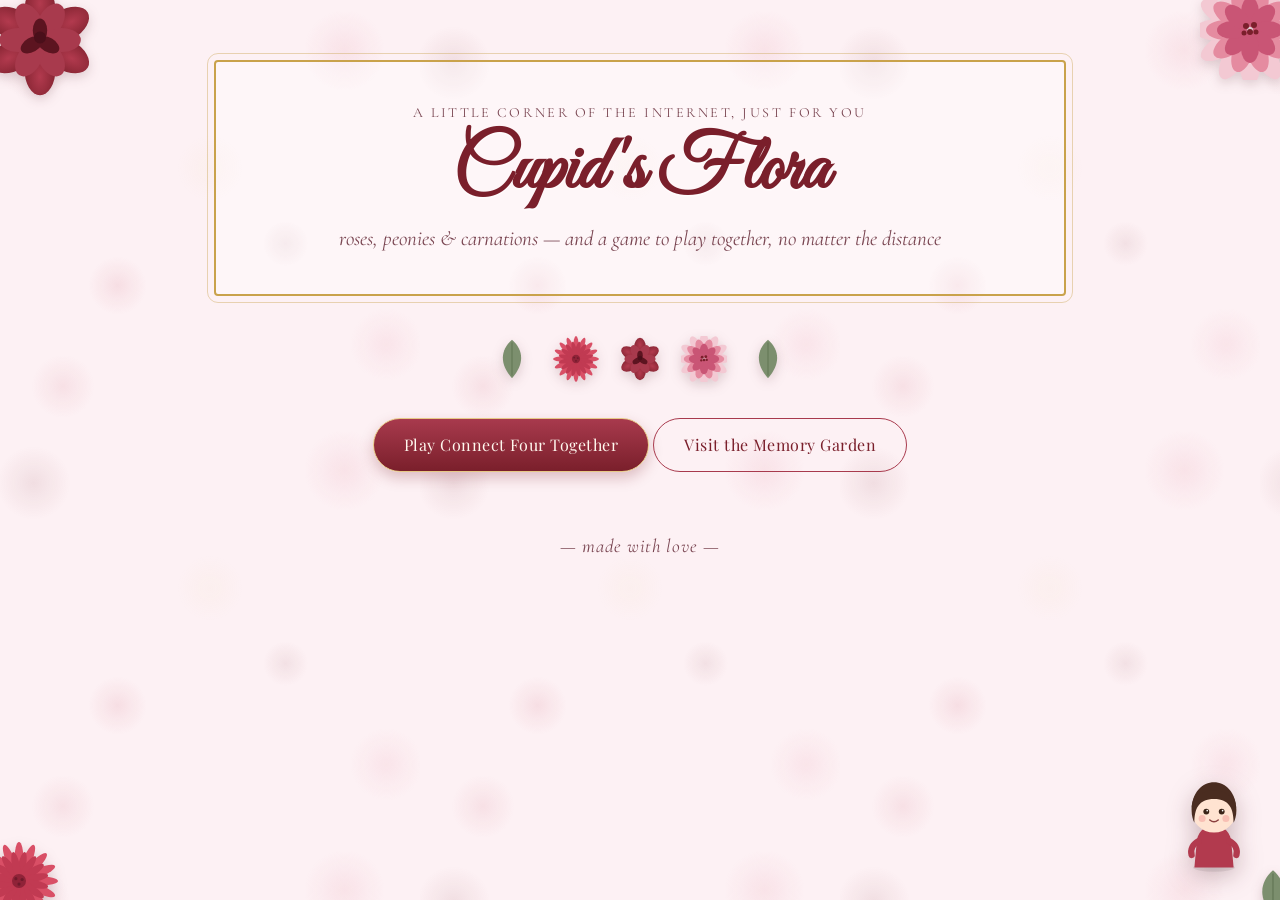
==== index.html @ b8dd3ef6 "Add files via upload" ====
<!DOCTYPE html>
<html lang="en">
<head>
<meta charset="UTF-8" />
<meta name="viewport" content="width=device-width, initial-scale=1.0" />
<title>Cupid's Flora</title>
<link rel="stylesheet" href="style.css" />
</head>
<body data-avatar-context="home">

<svg width="0" height="0" style="position:absolute" aria-hidden="true">
  <defs>
    <symbol id="flower-rose" viewBox="0 0 100 100">
      <defs>
        <radialGradient id="roseGrad" cx="50%" cy="35%" r="65%">
          <stop offset="0%" stop-color="#b23a4e"/>
          <stop offset="100%" stop-color="#7a1f2b"/>
        </radialGradient>
      </defs>
      <g fill="url(#roseGrad)">
        <ellipse cx="50" cy="26" rx="13" ry="22" transform="rotate(0 50 50)"/>
        <ellipse cx="50" cy="26" rx="13" ry="22" transform="rotate(60 50 50)"/>
        <ellipse cx="50" cy="26" rx="13" ry="22" transform="rotate(120 50 50)"/>
        <ellipse cx="50" cy="26" rx="13" ry="22" transform="rotate(180 50 50)"/>
        <ellipse cx="50" cy="26" rx="13" ry="22" transform="rotate(240 50 50)"/>
        <ellipse cx="50" cy="26" rx="13" ry="22" transform="rotate(300 50 50)"/>
      </g>
      <g fill="#a83a4d">
        <ellipse cx="50" cy="32" rx="10" ry="16" transform="rotate(30 50 50)"/>
        <ellipse cx="50" cy="32" rx="10" ry="16" transform="rotate(90 50 50)"/>
        <ellipse cx="50" cy="32" rx="10" ry="16" transform="rotate(150 50 50)"/>
        <ellipse cx="50" cy="32" rx="10" ry="16" transform="rotate(210 50 50)"/>
        <ellipse cx="50" cy="32" rx="10" ry="16" transform="rotate(270 50 50)"/>
        <ellipse cx="50" cy="32" rx="10" ry="16" transform="rotate(330 50 50)"/>
      </g>
      <g fill="#5c1420">
        <ellipse cx="50" cy="42" rx="6" ry="10" transform="rotate(0 50 50)"/>
        <ellipse cx="50" cy="42" rx="6" ry="10" transform="rotate(120 50 50)"/>
        <ellipse cx="50" cy="42" rx="6" ry="10" transform="rotate(240 50 50)"/>
      </g>
      <circle cx="50" cy="48" r="5" fill="#4a0f1a"/>
    </symbol>

    <symbol id="flower-peony" viewBox="0 0 100 100">
      <g fill="#f3c9d3">
        <ellipse cx="50" cy="20" rx="11" ry="26" transform="rotate(0 50 50)"/>
        <ellipse cx="50" cy="20" rx="11" ry="26" transform="rotate(30 50 50)"/>
        <ellipse cx="50" cy="20" rx="11" ry="26" transform="rotate(60 50 50)"/>
        <ellipse cx="50" cy="20" rx="11" ry="26" transform="rotate(90 50 50)"/>
        <ellipse cx="50" cy="20" rx="11" ry="26" transform="rotate(120 50 50)"/>
        <ellipse cx="50" cy="20" rx="11" ry="26" transform="rotate(150 50 50)"/>
        <ellipse cx="50" cy="20" rx="11" ry="26" transform="rotate(180 50 50)"/>
        <ellipse cx="50" cy="20" rx="11" ry="26" transform="rotate(210 50 50)"/>
        <ellipse cx="50" cy="20" rx="11" ry="26" transform="rotate(240 50 50)"/>
        <ellipse cx="50" cy="20" rx="11" ry="26" transform="rotate(270 50 50)"/>
        <ellipse cx="50" cy="20" rx="11" ry="26" transform="rotate(300 50 50)"/>
        <ellipse cx="50" cy="20" rx="11" ry="26" transform="rotate(330 50 50)"/>
      </g>
      <g fill="#e58ba0">
        <ellipse cx="50" cy="26" rx="10" ry="20" transform="rotate(18 50 50)"/>
        <ellipse cx="50" cy="26" rx="10" ry="20" transform="rotate(54 50 50)"/>
        <ellipse cx="50" cy="26" rx="10" ry="20" transform="rotate(90 50 50)"/>
        <ellipse cx="50" cy="26" rx="10" ry="20" transform="rotate(126 50 50)"/>
        <ellipse cx="50" cy="26" rx="10" ry="20" transform="rotate(162 50 50)"/>
        <ellipse cx="50" cy="26" rx="10" ry="20" transform="rotate(198 50 50)"/>
        <ellipse cx="50" cy="26" rx="10" ry="20" transform="rotate(234 50 50)"/>
        <ellipse cx="50" cy="26" rx="10" ry="20" transform="rotate(270 50 50)"/>
        <ellipse cx="50" cy="26" rx="10" ry="20" transform="rotate(306 50 50)"/>
        <ellipse cx="50" cy="26" rx="10" ry="20" transform="rotate(342 50 50)"/>
      </g>
      <g fill="#c95575">
        <ellipse cx="50" cy="32" rx="9" ry="15" transform="rotate(0 50 50)"/>
        <ellipse cx="50" cy="32" rx="9" ry="15" transform="rotate(45 50 50)"/>
        <ellipse cx="50" cy="32" rx="9" ry="15" transform="rotate(90 50 50)"/>
        <ellipse cx="50" cy="32" rx="9" ry="15" transform="rotate(135 50 50)"/>
        <ellipse cx="50" cy="32" rx="9" ry="15" transform="rotate(180 50 50)"/>
        <ellipse cx="50" cy="32" rx="9" ry="15" transform="rotate(225 50 50)"/>
        <ellipse cx="50" cy="32" rx="9" ry="15" transform="rotate(270 50 50)"/>
        <ellipse cx="50" cy="32" rx="9" ry="15" transform="rotate(315 50 50)"/>
      </g>
      <g fill="#7a1f2b">
        <circle cx="46" cy="46" r="3"/>
        <circle cx="54" cy="45" r="3"/>
        <circle cx="50" cy="52" r="3"/>
        <circle cx="44" cy="53" r="2.5"/>
        <circle cx="56" cy="52" r="2.5"/>
      </g>
    </symbol>

    <symbol id="flower-carnation" viewBox="0 0 100 100">
      <g fill="#d94f66">
        <ellipse cx="50" cy="24" rx="6" ry="24" transform="rotate(0 50 50)"/>
        <ellipse cx="50" cy="24" rx="6" ry="24" transform="rotate(22.5 50 50)"/>
        <ellipse cx="50" cy="24" rx="6" ry="24" transform="rotate(45 50 50)"/>
        <ellipse cx="50" cy="24" rx="6" ry="24" transform="rotate(67.5 50 50)"/>
        <ellipse cx="50" cy="24" rx="6" ry="24" transform="rotate(90 50 50)"/>
        <ellipse cx="50" cy="24" rx="6" ry="24" transform="rotate(112.5 50 50)"/>
        <ellipse cx="50" cy="24" rx="6" ry="24" transform="rotate(135 50 50)"/>
        <ellipse cx="50" cy="24" rx="6" ry="24" transform="rotate(157.5 50 50)"/>
        <ellipse cx="50" cy="24" rx="6" ry="24" transform="rotate(180 50 50)"/>
        <ellipse cx="50" cy="24" rx="6" ry="24" transform="rotate(202.5 50 50)"/>
        <ellipse cx="50" cy="24" rx="6" ry="24" transform="rotate(225 50 50)"/>
        <ellipse cx="50" cy="24" rx="6" ry="24" transform="rotate(247.5 50 50)"/>
        <ellipse cx="50" cy="24" rx="6" ry="24" transform="rotate(270 50 50)"/>
        <ellipse cx="50" cy="24" rx="6" ry="24" transform="rotate(292.5 50 50)"/>
        <ellipse cx="50" cy="24" rx="6" ry="24" transform="rotate(315 50 50)"/>
        <ellipse cx="50" cy="24" rx="6" ry="24" transform="rotate(337.5 50 50)"/>
      </g>
      <g fill="#c13a52">
        <ellipse cx="50" cy="30" rx="5" ry="18" transform="rotate(11.25 50 50)"/>
        <ellipse cx="50" cy="30" rx="5" ry="18" transform="rotate(33.75 50 50)"/>
        <ellipse cx="50" cy="30" rx="5" ry="18" transform="rotate(56.25 50 50)"/>
        <ellipse cx="50" cy="30" rx="5" ry="18" transform="rotate(78.75 50 50)"/>
        <ellipse cx="50" cy="30" rx="5" ry="18" transform="rotate(101.25 50 50)"/>
        <ellipse cx="50" cy="30" rx="5" ry="18" transform="rotate(123.75 50 50)"/>
        <ellipse cx="50" cy="30" rx="5" ry="18" transform="rotate(146.25 50 50)"/>
        <ellipse cx="50" cy="30" rx="5" ry="18" transform="rotate(168.75 50 50)"/>
        <ellipse cx="50" cy="30" rx="5" ry="18" transform="rotate(191.25 50 50)"/>
        <ellipse cx="50" cy="30" rx="5" ry="18" transform="rotate(213.75 50 50)"/>
        <ellipse cx="50" cy="30" rx="5" ry="18" transform="rotate(236.25 50 50)"/>
        <ellipse cx="50" cy="30" rx="5" ry="18" transform="rotate(258.75 50 50)"/>
        <ellipse cx="50" cy="30" rx="5" ry="18" transform="rotate(281.25 50 50)"/>
        <ellipse cx="50" cy="30" rx="5" ry="18" transform="rotate(303.75 50 50)"/>
        <ellipse cx="50" cy="30" rx="5" ry="18" transform="rotate(326.25 50 50)"/>
        <ellipse cx="50" cy="30" rx="5" ry="18" transform="rotate(348.75 50 50)"/>
      </g>
      <circle cx="50" cy="50" r="9" fill="#8f2338"/>
      <circle cx="46" cy="47" r="2" fill="#6e1a2b"/>
      <circle cx="54" cy="48" r="2" fill="#6e1a2b"/>
      <circle cx="50" cy="54" r="2" fill="#6e1a2b"/>
    </symbol>

    <symbol id="leaf-sprig" viewBox="0 0 100 100">
      <path d="M50,8 C75,30 78,60 50,92 C22,60 25,30 50,8 Z" fill="#7c8f6e"/>
      <path d="M50,14 L50,86" stroke="#5f7452" stroke-width="2" fill="none"/>
    </symbol>
  </defs>
</svg>

<div class="corner-flowers corner-flowers--tl">
  <svg class="flower f-rose-lg"><use href="#flower-rose"/></svg>
</div>
<div class="corner-flowers corner-flowers--tr">
  <svg class="flower f-peony-lg"><use href="#flower-peony"/></svg>
</div>
<div class="corner-flowers corner-flowers--bl">
  <svg class="flower f-carnation-md"><use href="#flower-carnation"/></svg>
</div>
<div class="corner-flowers corner-flowers--br">
  <svg class="flower f-leaf-sm"><use href="#leaf-sprig"/></svg>
</div>

<div class="page-wrap">
  <header class="hero">
    <div class="ornate-frame">
      <p class="eyebrow">a little corner of the internet, just for you</p>
      <h1 class="script-title">Cupid's Flora</h1>
      <p class="tagline">roses, peonies &amp; carnations — and a game to play together, no matter the distance</p>
    </div>
  </header>

  <div class="flourish-row">
    <svg class="flower"><use href="#leaf-sprig"/></svg>
    <svg class="flower"><use href="#flower-carnation"/></svg>
    <svg class="flower"><use href="#flower-rose"/></svg>
    <svg class="flower"><use href="#flower-peony"/></svg>
    <svg class="flower"><use href="#leaf-sprig"/></svg>
  </div>

  <div class="cta-row">
    <a class="ornate-button" href="connect-four.html">Play Connect Four Together</a>
    <a class="ornate-button ornate-button--ghost" href="gallery.html">Visit the Memory Garden</a>
  </div>

  <footer class="flourish-footer">
    <p>— made with love —</p>
  </footer>
</div>

<script src="petals.js"></script>
<script src="flowers.js"></script>
<script src="avatar.js"></script>
</body>
</html>
---- style.css ----
@import url('https://fonts.googleapis.com/css2?family=Great+Vibes&family=Playfair+Display:wght@500;700&family=Cormorant+Garamond:wght@400;500;600&display=swap');

:root {
  --color-bg: #fdf1f4;
  --color-rose-dark: #7a1f2b;
  --color-rose-mid: #a83a4d;
  --color-pink-soft: #f3c9d3;
  --color-pink-mid: #e58ba0;
  --color-carnation: #c13a52;
  --color-gold: #c9a24b;
  --color-gold-light: #e6c987;
  --color-leaf: #7c8f6e;
  --color-text: #4a1620;
  --color-text-soft: #7a4652;
  --font-display: 'Playfair Display', serif;
  --font-script: 'Great Vibes', cursive;
  --font-body: 'Cormorant Garamond', serif;
}

* { box-sizing: border-box; }

html, body {
  margin: 0;
  min-height: 100%;
}

body {
  font-family: var(--font-body);
  color: var(--color-text);
  background-color: var(--color-bg);
  background-image:
    radial-gradient(circle at 8% 15%, rgba(122,31,43,0.09) 0, transparent 7%),
    radial-gradient(circle at 82% 12%, rgba(229,139,160,0.14) 0, transparent 8%),
    radial-gradient(circle at 28% 68%, rgba(193,58,82,0.10) 0, transparent 7%),
    radial-gradient(circle at 68% 58%, rgba(122,31,43,0.08) 0, transparent 6%),
    radial-gradient(circle at 92% 82%, rgba(229,139,160,0.12) 0, transparent 7%),
    radial-gradient(circle at 15% 92%, rgba(193,58,82,0.09) 0, transparent 6%),
    radial-gradient(circle at 50% 40%, rgba(230,201,135,0.06) 0, transparent 10%);
  background-repeat: repeat;
  background-size: 420px 420px;
  font-size: 19px;
  line-height: 1.5;
  overflow-x: hidden;
}

a { color: var(--color-rose-dark); }

.corner-flowers {
  position: fixed;
  z-index: 3;
  pointer-events: none;
}
.corner-flowers .flower { pointer-events: auto; }

.corner-flowers--tl { top: -20px; left: -20px; }
.corner-flowers--tr { top: -20px; right: -20px; }
.corner-flowers--bl { bottom: -20px; left: -20px; }
.corner-flowers--br { bottom: -20px; right: -20px; }

.flower {
  display: block;
  cursor: pointer;
  transition: transform .35s ease;
  filter: drop-shadow(0 4px 6px rgba(74,22,32,.18));
  animation: sway 6s ease-in-out infinite;
}
.flower:hover { transform: scale(1.14) rotate(-6deg); }

.f-rose-lg { width: 120px; height: 120px; }
.f-peony-lg { width: 100px; height: 100px; animation-delay: -1.5s; }
.f-carnation-md { width: 78px; height: 78px; animation-delay: -3s; }
.f-leaf-sm { width: 54px; height: 54px; animation-delay: -4.5s; }

@keyframes sway {
  0%, 100% { transform: rotate(-3deg); }
  50% { transform: rotate(3deg); }
}

.heart-pop {
  position: fixed;
  pointer-events: none;
  color: var(--color-rose-dark);
  font-size: 22px;
  z-index: 50;
  animation: floatUp 1.1s ease-out forwards;
}
@keyframes floatUp {
  0% { opacity: 1; transform: translateY(0) scale(1); }
  100% { opacity: 0; transform: translateY(-70px) scale(1.4); }
}

.page-wrap {
  position: relative;
  z-index: 2;
  max-width: 900px;
  margin: 0 auto;
  padding: 60px 24px 100px;
}

.hero { text-align: center; margin-bottom: 40px; }
.hero--small { margin-bottom: 24px; }

.eyebrow {
  text-transform: uppercase;
  letter-spacing: .18em;
  font-size: 14px;
  color: var(--color-text-soft);
  margin: 0 0 6px;
}

.script-title {
  font-family: var(--font-script);
  font-size: 76px;
  color: var(--color-rose-dark);
  margin: 0;
  line-height: 1.1;
  text-shadow: 0 2px 0 rgba(255,255,255,.5);
}
.hero--small .script-title { font-size: 54px; }

.tagline {
  font-size: 21px;
  color: var(--color-text-soft);
  font-style: italic;
  margin: 10px 0 0;
}

.back-link {
  display: inline-block;
  margin-bottom: 14px;
  font-family: var(--font-display);
  font-size: 15px;
  text-decoration: none;
  color: var(--color-text-soft);
  letter-spacing: .04em;
}
.back-link:hover { color: var(--color-rose-dark); }

.ornate-frame {
  position: relative;
  padding: 40px 30px;
  border: 2px solid var(--color-gold);
  border-radius: 4px;
  outline: 1px solid rgba(201,162,75,.4);
  outline-offset: 6px;
  background: rgba(255,255,255,.35);
}

.flourish-row {
  display: flex;
  justify-content: center;
  gap: 18px;
  margin: 34px 0;
}
.flourish-row .flower { width: 46px; height: 46px; animation: none; }

.ornate-panel {
  background: rgba(255,255,255,.55);
  border: 2px solid var(--color-gold);
  outline: 1px solid rgba(201,162,75,.35);
  outline-offset: 6px;
  border-radius: 6px;
  padding: 36px 28px;
  text-align: center;
}

.ornate-button {
  font-family: var(--font-display);
  font-size: 16px;
  letter-spacing: .03em;
  color: #fff8ef;
  background: linear-gradient(180deg, var(--color-rose-mid), var(--color-rose-dark));
  border: 1px solid var(--color-gold-light);
  padding: 14px 30px;
  border-radius: 999px;
  text-decoration: none;
  display: inline-block;
  cursor: pointer;
  box-shadow: 0 6px 14px rgba(122,31,43,.25);
  transition: transform .2s ease, box-shadow .2s ease;
}
.ornate-button:hover {
  transform: translateY(-2px);
  box-shadow: 0 10px 18px rgba(122,31,43,.32);
}
.ornate-button--ghost {
  background: transparent;
  color: var(--color-rose-dark);
  border: 1px solid var(--color-rose-mid);
  box-shadow: none;
}
.ornate-button:disabled {
  opacity: .5;
  cursor: not-allowed;
  transform: none;
  box-shadow: none;
}

.cta-row { margin-top: 36px; text-align: center; }

footer.flourish-footer {
  text-align: center;
  margin-top: 60px;
  color: var(--color-text-soft);
  font-style: italic;
  letter-spacing: .05em;
}

.hidden { display: none !important; }

.lobby-choice { display: flex; flex-direction: column; align-items: center; gap: 16px; }
.divider-word {
  font-family: var(--font-display);
  font-style: italic;
  color: var(--color-text-soft);
}
.join-row { display: flex; gap: 10px; flex-wrap: wrap; justify-content: center; }
.join-row input {
  font-family: var(--font-body);
  font-size: 16px;
  padding: 12px 16px;
  border: 1px solid var(--color-pink-mid);
  border-radius: 999px;
  background: #fffaf9;
  min-width: 240px;
}

.share-box { margin-top: 28px; }
.share-link-row {
  display: flex;
  gap: 10px;
  justify-content: center;
  flex-wrap: wrap;
  margin: 10px 0;
}
.share-link-row input {
  font-family: monospace;
  font-size: 14px;
  padding: 10px 14px;
  border: 1px solid var(--color-pink-mid);
  border-radius: 8px;
  min-width: 260px;
  background: #fffaf9;
}

.status-text {
  color: var(--color-text-soft);
  font-style: italic;
  font-size: 18px;
  margin: 18px 0 0;
}

.game-wrap { text-align: center; }

.board {
  display: inline-grid;
  grid-template-columns: repeat(7, 1fr);
  gap: 8px;
  background: linear-gradient(180deg, var(--color-rose-dark), #5c1420);
  padding: 14px;
  border-radius: 16px;
  margin-top: 20px;
  box-shadow: 0 12px 30px rgba(74,22,32,.35);
  border: 3px solid var(--color-gold);
}

.board-col {
  display: flex;
  flex-direction: column;
  gap: 8px;
  cursor: pointer;
}
.board-col.disabled { cursor: not-allowed; }

.cell {
  width: 52px;
  height: 52px;
  border-radius: 50%;
  background: #fdf1f4;
  box-shadow: inset 0 3px 6px rgba(0,0,0,.25);
}

.cell.red {
  background: radial-gradient(circle at 35% 30%, #c2495c, var(--color-rose-dark));
  animation: drop .45s cubic-bezier(.5,1.8,.6,1);
}
.cell.pink {
  background: radial-gradient(circle at 35% 30%, #ffe1ea, var(--color-pink-mid));
  animation: drop .45s cubic-bezier(.5,1.8,.6,1);
}
@keyframes drop {
  0% { transform: translateY(-260px); opacity: .4; }
  100% { transform: translateY(0); opacity: 1; }
}

.win-banner {
  margin-top: 28px;
  padding: 24px;
  border: 2px solid var(--color-gold);
  border-radius: 10px;
  background: rgba(255,255,255,.7);
}
.win-banner p {
  font-family: var(--font-display);
  font-size: 24px;
  color: var(--color-rose-dark);
  margin: 0 0 16px;
}

@media (max-width: 520px) {
  .script-title { font-size: 52px; }
  .hero--small .script-title { font-size: 40px; }
  .cell { width: 38px; height: 38px; }
  .board { gap: 5px; padding: 10px; }
  .board-col { gap: 5px; }
  .f-rose-lg { width: 80px; height: 80px; }
  .f-peony-lg { width: 66px; height: 66px; }
  .f-carnation-md { width: 54px; height: 54px; }
  .f-leaf-sm { width: 38px; height: 38px; }
}

/* Avatar companion */
.cupid-avatar {
  position: fixed;
  right: 24px;
  bottom: 24px;
  width: 84px;
  height: 98px;
  z-index: 200;
  cursor: grab;
  touch-action: none;
  animation: cupid-idle 3.4s ease-in-out infinite;
  filter: drop-shadow(0 8px 12px rgba(74,22,32,.28));
  user-select: none;
}
.cupid-avatar--dragging { cursor: grabbing; animation: none; }
.cupid-avatar--game { right: 24px; bottom: auto; top: 140px; }

.cupid-avatar-svg { width: 100%; height: 100%; display: block; }

@keyframes cupid-idle {
  0%, 100% { transform: translateY(0) rotate(-1deg); }
  50% { transform: translateY(-8px) rotate(1deg); }
}

.cupid-avatar--hop { animation: cupid-hop .5s ease; }
@keyframes cupid-hop {
  0% { transform: scale(1) translateY(0); }
  35% { transform: scale(1.08, .92) translateY(6px); }
  60% { transform: scale(.96, 1.06) translateY(-14px); }
  100% { transform: scale(1) translateY(0); }
}

.cupid-avatar--cheer .cupid-body,
.cupid-avatar--cheer .cupid-head { animation: cupid-cheer .5s ease 2; }
@keyframes cupid-cheer {
  0%, 100% { transform: translateY(0) rotate(0); }
  50% { transform: translateY(-10px) rotate(-4deg); }
}

.cupid-avatar--pout { animation: cupid-pout .4s ease 3; }
@keyframes cupid-pout {
  0%, 100% { transform: translateX(0) rotate(0); }
  25% { transform: translateX(-4px) rotate(-3deg); }
  75% { transform: translateX(4px) rotate(3deg); }
}

.cupid-speech {
  position: absolute;
  bottom: 100%;
  right: 0;
  margin-bottom: 10px;
  max-width: 190px;
  background: #fffaf9;
  border: 1px solid var(--color-gold);
  border-radius: 14px;
  padding: 10px 14px;
  font-family: var(--font-body);
  font-size: 15px;
  color: var(--color-text);
  box-shadow: 0 6px 16px rgba(74,22,32,.2);
  opacity: 0;
  transform: translateY(6px) scale(.95);
  transition: opacity .2s ease, transform .2s ease;
  pointer-events: none;
}
.cupid-speech--visible { opacity: 1; transform: translateY(0) scale(1); }
.cupid-speech::after {
  content: '';
  position: absolute;
  top: 100%;
  right: 22px;
  border: 7px solid transparent;
  border-top-color: var(--color-gold);
}

@media (max-width: 520px) {
  .cupid-avatar { width: 68px; height: 80px; right: 14px; bottom: 14px; }
  .cupid-avatar--game { top: auto; bottom: 14px; }
  .cupid-speech { max-width: 150px; font-size: 13px; }
}

/* Memory gallery */
.gallery-tabs {
  display: flex;
  flex-wrap: wrap;
  gap: 10px;
  justify-content: center;
  margin: 30px 0;
}
.gallery-tab {
  font-family: var(--font-display);
  font-size: 14px;
  padding: 9px 20px;
  border-radius: 999px;
  border: 1px solid var(--color-rose-mid);
  background: transparent;
  color: var(--color-rose-dark);
  cursor: pointer;
  transition: background .2s ease, color .2s ease;
}
.gallery-tab:hover { background: rgba(178,58,77,.1); }
.gallery-tab.active {
  background: var(--color-rose-dark);
  color: #fff8ef;
  border-color: var(--color-rose-dark);
}

.gallery-grid {
  display: grid;
  grid-template-columns: repeat(auto-fill, minmax(160px, 1fr));
  gap: 14px;
  margin-top: 10px;
}
.gallery-grid img {
  width: 100%;
  aspect-ratio: 1;
  object-fit: cover;
  border-radius: 10px;
  border: 2px solid var(--color-gold);
  cursor: pointer;
  transition: transform .2s ease;
}
.gallery-grid img:hover { transform: scale(1.04); }

.gallery-empty {
  text-align: center;
  padding: 50px 20px;
  color: var(--color-text-soft);
  font-style: italic;
}

.lightbox {
  position: fixed;
  inset: 0;
  background: rgba(74,22,32,.85);
  display: flex;
  align-items: center;
  justify-content: center;
  z-index: 300;
  padding: 30px;
}
.lightbox img {
  max-width: 100%;
  max-height: 85vh;
  border-radius: 10px;
  border: 3px solid var(--color-gold);
}
.lightbox-close {
  position: absolute;
  top: 20px;
  right: 30px;
  font-size: 32px;
  color: #fff8ef;
  cursor: pointer;
  background: none;
  border: none;
}
.lightbox-nav {
  position: absolute;
  top: 50%;
  transform: translateY(-50%);
  font-size: 36px;
  color: #fff8ef;
  background: none;
  border: none;
  cursor: pointer;
  padding: 10px 16px;
}
.lightbox-nav--prev { left: 10px; }
.lightbox-nav--next { right: 10px; }

/* Falling petals */
#petal-field {
  position: fixed;
  inset: 0;
  pointer-events: none;
  overflow: hidden;
  z-index: 1;
}

.petal {
  position: absolute;
  top: -20px;
  left: var(--start-x);
  animation: petal-fall var(--duration) linear forwards;
  will-change: transform, opacity;
}

@keyframes petal-fall {
  0% { transform: translate(0, 0) rotate(var(--rotate-start)); opacity: 0; }
  10% { opacity: .85; }
  90% { opacity: .85; }
  100% { transform: translate(var(--drift), 112vh) rotate(var(--rotate-end)); opacity: 0; }
}
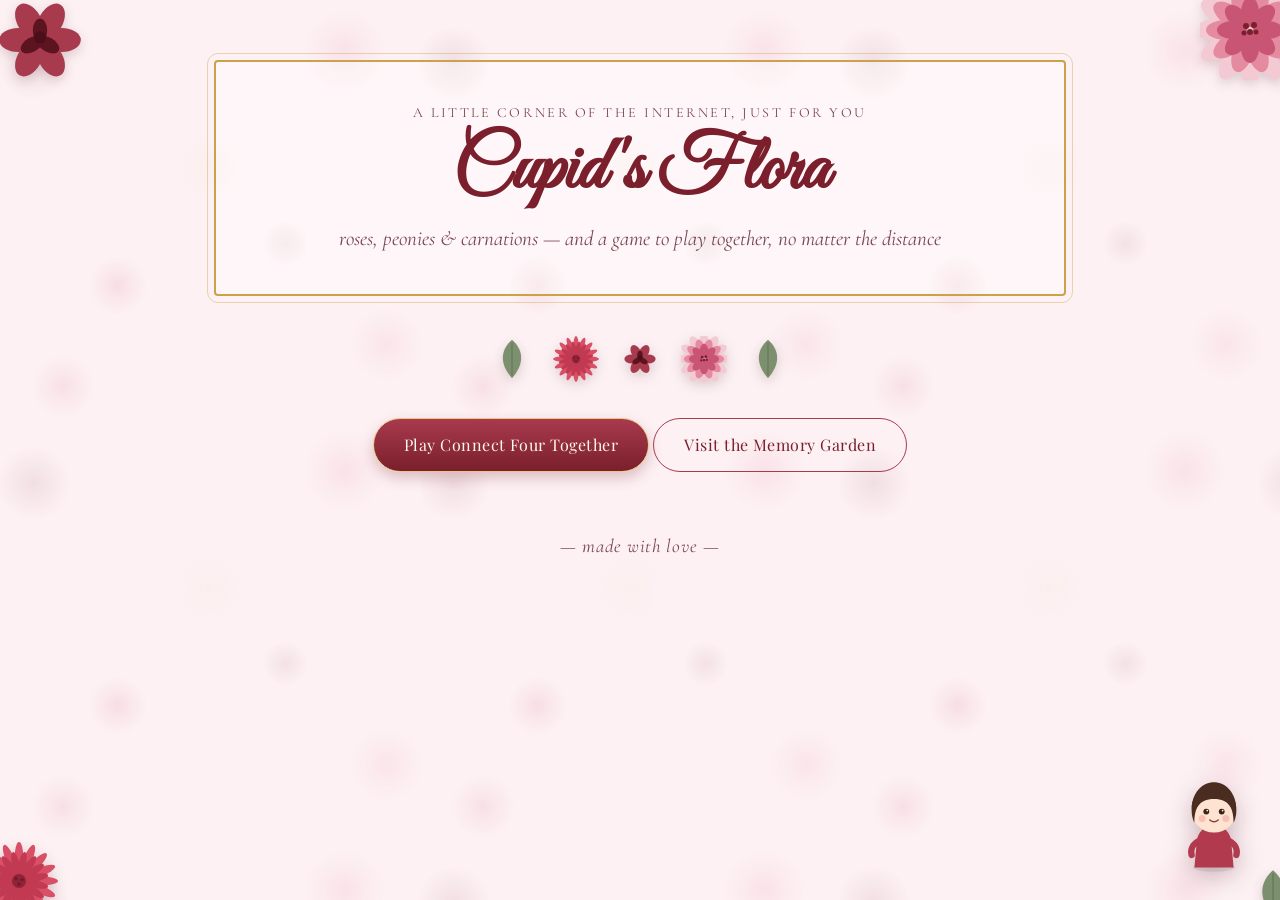
==== commit 92c9d33b: "Add files via upload" ====
--- a/index.html
+++ b/index.html
@@ -8,134 +8,7 @@
 </head>
 <body data-avatar-context="home">
 
-<svg width="0" height="0" style="position:absolute" aria-hidden="true">
-  <defs>
-    <symbol id="flower-rose" viewBox="0 0 100 100">
-      <defs>
-        <radialGradient id="roseGrad" cx="50%" cy="35%" r="65%">
-          <stop offset="0%" stop-color="#b23a4e"/>
-          <stop offset="100%" stop-color="#7a1f2b"/>
-        </radialGradient>
-      </defs>
-      <g fill="url(#roseGrad)">
-        <ellipse cx="50" cy="26" rx="13" ry="22" transform="rotate(0 50 50)"/>
-        <ellipse cx="50" cy="26" rx="13" ry="22" transform="rotate(60 50 50)"/>
-        <ellipse cx="50" cy="26" rx="13" ry="22" transform="rotate(120 50 50)"/>
-        <ellipse cx="50" cy="26" rx="13" ry="22" transform="rotate(180 50 50)"/>
-        <ellipse cx="50" cy="26" rx="13" ry="22" transform="rotate(240 50 50)"/>
-        <ellipse cx="50" cy="26" rx="13" ry="22" transform="rotate(300 50 50)"/>
-      </g>
-      <g fill="#a83a4d">
-        <ellipse cx="50" cy="32" rx="10" ry="16" transform="rotate(30 50 50)"/>
-        <ellipse cx="50" cy="32" rx="10" ry="16" transform="rotate(90 50 50)"/>
-        <ellipse cx="50" cy="32" rx="10" ry="16" transform="rotate(150 50 50)"/>
-        <ellipse cx="50" cy="32" rx="10" ry="16" transform="rotate(210 50 50)"/>
-        <ellipse cx="50" cy="32" rx="10" ry="16" transform="rotate(270 50 50)"/>
-        <ellipse cx="50" cy="32" rx="10" ry="16" transform="rotate(330 50 50)"/>
-      </g>
-      <g fill="#5c1420">
-        <ellipse cx="50" cy="42" rx="6" ry="10" transform="rotate(0 50 50)"/>
-        <ellipse cx="50" cy="42" rx="6" ry="10" transform="rotate(120 50 50)"/>
-        <ellipse cx="50" cy="42" rx="6" ry="10" transform="rotate(240 50 50)"/>
-      </g>
-      <circle cx="50" cy="48" r="5" fill="#4a0f1a"/>
-    </symbol>
-
-    <symbol id="flower-peony" viewBox="0 0 100 100">
-      <g fill="#f3c9d3">
-        <ellipse cx="50" cy="20" rx="11" ry="26" transform="rotate(0 50 50)"/>
-        <ellipse cx="50" cy="20" rx="11" ry="26" transform="rotate(30 50 50)"/>
-        <ellipse cx="50" cy="20" rx="11" ry="26" transform="rotate(60 50 50)"/>
-        <ellipse cx="50" cy="20" rx="11" ry="26" transform="rotate(90 50 50)"/>
-        <ellipse cx="50" cy="20" rx="11" ry="26" transform="rotate(120 50 50)"/>
-        <ellipse cx="50" cy="20" rx="11" ry="26" transform="rotate(150 50 50)"/>
-        <ellipse cx="50" cy="20" rx="11" ry="26" transform="rotate(180 50 50)"/>
-        <ellipse cx="50" cy="20" rx="11" ry="26" transform="rotate(210 50 50)"/>
-        <ellipse cx="50" cy="20" rx="11" ry="26" transform="rotate(240 50 50)"/>
-        <ellipse cx="50" cy="20" rx="11" ry="26" transform="rotate(270 50 50)"/>
-        <ellipse cx="50" cy="20" rx="11" ry="26" transform="rotate(300 50 50)"/>
-        <ellipse cx="50" cy="20" rx="11" ry="26" transform="rotate(330 50 50)"/>
-      </g>
-      <g fill="#e58ba0">
-        <ellipse cx="50" cy="26" rx="10" ry="20" transform="rotate(18 50 50)"/>
-        <ellipse cx="50" cy="26" rx="10" ry="20" transform="rotate(54 50 50)"/>
-        <ellipse cx="50" cy="26" rx="10" ry="20" transform="rotate(90 50 50)"/>
-        <ellipse cx="50" cy="26" rx="10" ry="20" transform="rotate(126 50 50)"/>
-        <ellipse cx="50" cy="26" rx="10" ry="20" transform="rotate(162 50 50)"/>
-        <ellipse cx="50" cy="26" rx="10" ry="20" transform="rotate(198 50 50)"/>
-        <ellipse cx="50" cy="26" rx="10" ry="20" transform="rotate(234 50 50)"/>
-        <ellipse cx="50" cy="26" rx="10" ry="20" transform="rotate(270 50 50)"/>
-        <ellipse cx="50" cy="26" rx="10" ry="20" transform="rotate(306 50 50)"/>
-        <ellipse cx="50" cy="26" rx="10" ry="20" transform="rotate(342 50 50)"/>
-      </g>
-      <g fill="#c95575">
-        <ellipse cx="50" cy="32" rx="9" ry="15" transform="rotate(0 50 50)"/>
-        <ellipse cx="50" cy="32" rx="9" ry="15" transform="rotate(45 50 50)"/>
-        <ellipse cx="50" cy="32" rx="9" ry="15" transform="rotate(90 50 50)"/>
-        <ellipse cx="50" cy="32" rx="9" ry="15" transform="rotate(135 50 50)"/>
-        <ellipse cx="50" cy="32" rx="9" ry="15" transform="rotate(180 50 50)"/>
-        <ellipse cx="50" cy="32" rx="9" ry="15" transform="rotate(225 50 50)"/>
-        <ellipse cx="50" cy="32" rx="9" ry="15" transform="rotate(270 50 50)"/>
-        <ellipse cx="50" cy="32" rx="9" ry="15" transform="rotate(315 50 50)"/>
-      </g>
-      <g fill="#7a1f2b">
-        <circle cx="46" cy="46" r="3"/>
-        <circle cx="54" cy="45" r="3"/>
-        <circle cx="50" cy="52" r="3"/>
-        <circle cx="44" cy="53" r="2.5"/>
-        <circle cx="56" cy="52" r="2.5"/>
-      </g>
-    </symbol>
-
-    <symbol id="flower-carnation" viewBox="0 0 100 100">
-      <g fill="#d94f66">
-        <ellipse cx="50" cy="24" rx="6" ry="24" transform="rotate(0 50 50)"/>
-        <ellipse cx="50" cy="24" rx="6" ry="24" transform="rotate(22.5 50 50)"/>
-        <ellipse cx="50" cy="24" rx="6" ry="24" transform="rotate(45 50 50)"/>
-        <ellipse cx="50" cy="24" rx="6" ry="24" transform="rotate(67.5 50 50)"/>
-        <ellipse cx="50" cy="24" rx="6" ry="24" transform="rotate(90 50 50)"/>
-        <ellipse cx="50" cy="24" rx="6" ry="24" transform="rotate(112.5 50 50)"/>
-        <ellipse cx="50" cy="24" rx="6" ry="24" transform="rotate(135 50 50)"/>
-        <ellipse cx="50" cy="24" rx="6" ry="24" transform="rotate(157.5 50 50)"/>
-        <ellipse cx="50" cy="24" rx="6" ry="24" transform="rotate(180 50 50)"/>
-        <ellipse cx="50" cy="24" rx="6" ry="24" transform="rotate(202.5 50 50)"/>
-        <ellipse cx="50" cy="24" rx="6" ry="24" transform="rotate(225 50 50)"/>
-        <ellipse cx="50" cy="24" rx="6" ry="24" transform="rotate(247.5 50 50)"/>
-        <ellipse cx="50" cy="24" rx="6" ry="24" transform="rotate(270 50 50)"/>
-        <ellipse cx="50" cy="24" rx="6" ry="24" transform="rotate(292.5 50 50)"/>
-        <ellipse cx="50" cy="24" rx="6" ry="24" transform="rotate(315 50 50)"/>
-        <ellipse cx="50" cy="24" rx="6" ry="24" transform="rotate(337.5 50 50)"/>
-      </g>
-      <g fill="#c13a52">
-        <ellipse cx="50" cy="30" rx="5" ry="18" transform="rotate(11.25 50 50)"/>
-        <ellipse cx="50" cy="30" rx="5" ry="18" transform="rotate(33.75 50 50)"/>
-        <ellipse cx="50" cy="30" rx="5" ry="18" transform="rotate(56.25 50 50)"/>
-        <ellipse cx="50" cy="30" rx="5" ry="18" transform="rotate(78.75 50 50)"/>
-        <ellipse cx="50" cy="30" rx="5" ry="18" transform="rotate(101.25 50 50)"/>
-        <ellipse cx="50" cy="30" rx="5" ry="18" transform="rotate(123.75 50 50)"/>
-        <ellipse cx="50" cy="30" rx="5" ry="18" transform="rotate(146.25 50 50)"/>
-        <ellipse cx="50" cy="30" rx="5" ry="18" transform="rotate(168.75 50 50)"/>
-        <ellipse cx="50" cy="30" rx="5" ry="18" transform="rotate(191.25 50 50)"/>
-        <ellipse cx="50" cy="30" rx="5" ry="18" transform="rotate(213.75 50 50)"/>
-        <ellipse cx="50" cy="30" rx="5" ry="18" transform="rotate(236.25 50 50)"/>
-        <ellipse cx="50" cy="30" rx="5" ry="18" transform="rotate(258.75 50 50)"/>
-        <ellipse cx="50" cy="30" rx="5" ry="18" transform="rotate(281.25 50 50)"/>
-        <ellipse cx="50" cy="30" rx="5" ry="18" transform="rotate(303.75 50 50)"/>
-        <ellipse cx="50" cy="30" rx="5" ry="18" transform="rotate(326.25 50 50)"/>
-        <ellipse cx="50" cy="30" rx="5" ry="18" transform="rotate(348.75 50 50)"/>
-      </g>
-      <circle cx="50" cy="50" r="9" fill="#8f2338"/>
-      <circle cx="46" cy="47" r="2" fill="#6e1a2b"/>
-      <circle cx="54" cy="48" r="2" fill="#6e1a2b"/>
-      <circle cx="50" cy="54" r="2" fill="#6e1a2b"/>
-    </symbol>
-
-    <symbol id="leaf-sprig" viewBox="0 0 100 100">
-      <path d="M50,8 C75,30 78,60 50,92 C22,60 25,30 50,8 Z" fill="#7c8f6e"/>
-      <path d="M50,14 L50,86" stroke="#5f7452" stroke-width="2" fill="none"/>
-    </symbol>
-  </defs>
-</svg>
+<script src="sprite-loader.js"></script>
 
 <div class="corner-flowers corner-flowers--tl">
   <svg class="flower f-rose-lg"><use href="#flower-rose"/></svg>
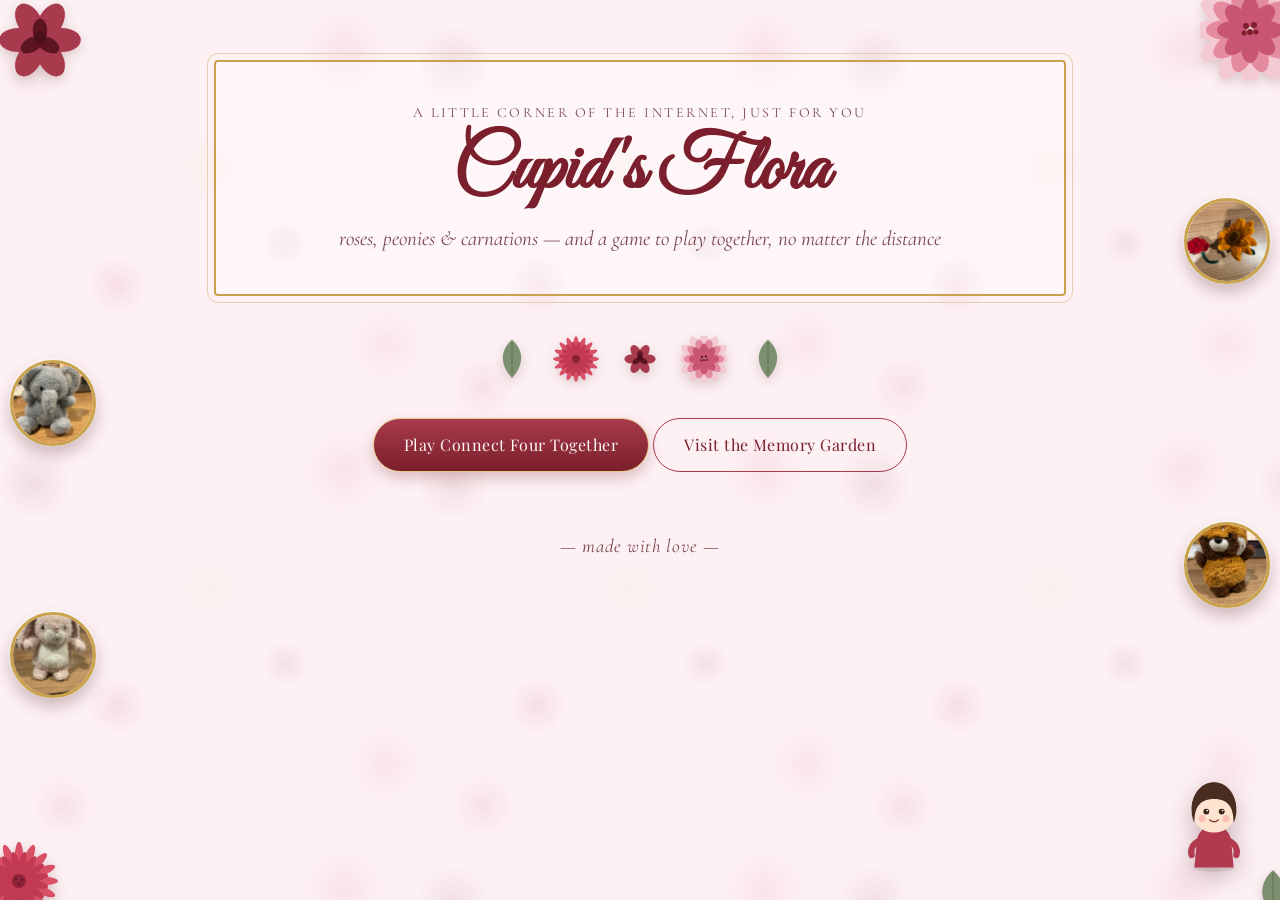
==== commit d7c55267: "Add files via upload" ====
--- a/index.html
+++ b/index.html
@@ -22,6 +22,11 @@
 <div class="corner-flowers corner-flowers--br">
   <svg class="flower f-leaf-sm"><use href="#leaf-sprig"/></svg>
 </div>
+
+<img class="toy-charm toy-elephant" src="elephant.jpg" alt="A little plush elephant" />
+<img class="toy-charm toy-flowers" src="toy-flowers.jpg" alt="Handmade pipe-cleaner flowers" />
+<img class="toy-charm toy-bunny" src="bunny.jpg" alt="A little plush bunny" />
+<img class="toy-charm toy-panda" src="red-panda.jpg" alt="A little plush red panda" />
 
 <div class="page-wrap">
   <header class="hero">
@@ -53,5 +58,6 @@
 <script src="petals.js"></script>
 <script src="flowers.js"></script>
 <script src="avatar.js"></script>
+<script src="toy-charms.js"></script>
 </body>
 </html>
--- a/style.css
+++ b/style.css
@@ -513,3 +513,39 @@
   90% { opacity: .85; }
   100% { transform: translate(var(--drift), 112vh) rotate(var(--rotate-end)); opacity: 0; }
 }
+
+/* Toy photo charms */
+.toy-charm {
+  position: fixed;
+  width: 86px;
+  height: 86px;
+  border-radius: 50%;
+  border: 3px solid var(--color-gold);
+  box-shadow: 0 8px 16px rgba(74,22,32,.28), 0 0 0 2px #fffaf9;
+  object-fit: cover;
+  cursor: grab;
+  z-index: 150;
+  touch-action: none;
+  user-select: none;
+  -webkit-user-drag: none;
+  animation: charm-sway 5s ease-in-out infinite;
+}
+.toy-charm--dragging { cursor: grabbing; animation: none; }
+
+.toy-elephant { left: 10px; top: 40%; animation-delay: 0s; }
+.toy-flowers { right: 10px; top: 22%; animation-delay: -1.2s; }
+.toy-bunny { left: 10px; top: 68%; animation-delay: -2.4s; }
+.toy-panda { right: 10px; top: 58%; animation-delay: -3.6s; }
+
+@keyframes charm-sway {
+  0%, 100% { transform: rotate(-4deg) translateY(0); }
+  50% { transform: rotate(4deg) translateY(-6px); }
+}
+
+@media (max-width: 520px) {
+  .toy-charm { width: 46px; height: 46px; border-width: 2px; }
+  .toy-elephant { top: auto; left: 6%; bottom: 95px; }
+  .toy-flowers { top: auto; right: auto; left: 30%; bottom: 95px; }
+  .toy-bunny { top: auto; left: 54%; bottom: 95px; }
+  .toy-panda { top: auto; right: auto; left: 78%; bottom: 95px; }
+}
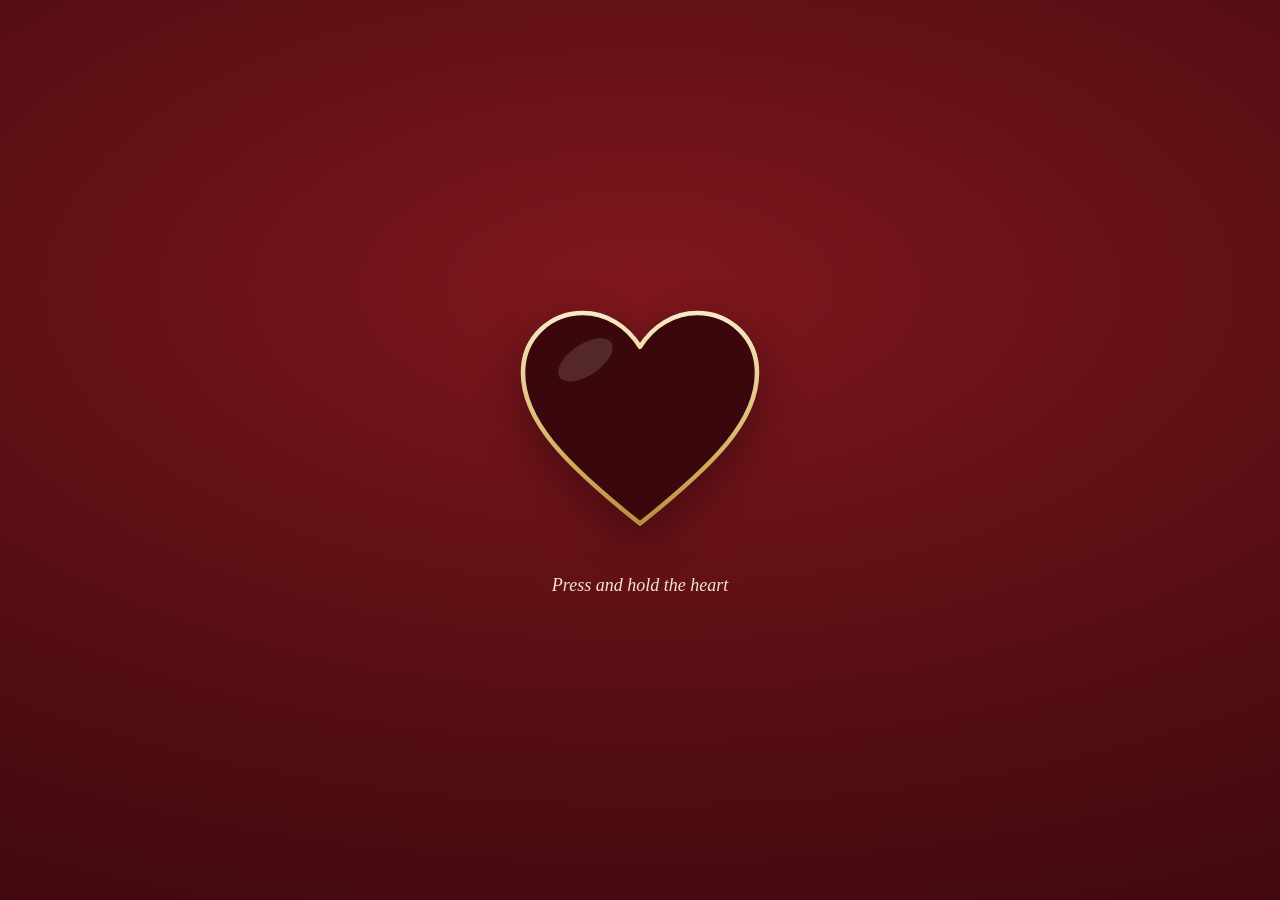
==== commit d27e2c67: "Replace Cupid's Flora with the first-anniversary site Heart, passcode, envelope, rose bloom, reveal," ====
--- a/index.html
+++ b/index.html
@@ -2,62 +2,288 @@
 <html lang="en">
 <head>
 <meta charset="UTF-8" />
-<meta name="viewport" content="width=device-width, initial-scale=1.0" />
-<title>Cupid's Flora</title>
-<link rel="stylesheet" href="style.css" />
+<meta name="viewport" content="width=device-width, initial-scale=1.0, viewport-fit=cover" />
+<meta name="robots" content="noindex, nofollow" />
+<meta name="theme-color" content="#5b0f14" />
+<title>For you</title>
+<meta name="description" content="A little something, just for you." />
+<meta property="og:title" content="For you" />
+<meta property="og:description" content="A little something, just for you." />
+<link rel="icon" href="data:image/svg+xml,%3Csvg xmlns='http://www.w3.org/2000/svg' viewBox='0 0 100 100'%3E%3Ccircle cx='50' cy='50' r='48' fill='%235b0f14'/%3E%3Cpath d='M50 77 C22 56 17 40 27 29 C36 20 47 26 50 37 C53 26 64 20 73 29 C83 40 78 56 50 77 Z' fill='%23ecd9a6'/%3E%3C/svg%3E" />
+<link rel="preconnect" href="https://fonts.googleapis.com" />
+<link rel="preconnect" href="https://fonts.gstatic.com" crossorigin />
+<link href="https://fonts.googleapis.com/css2?family=IM+Fell+English:ital@0;1&family=IM+Fell+English+SC&family=Pinyon+Script&display=swap" rel="stylesheet" />
+<link rel="stylesheet" href="styles.css?v=10" />
 </head>
-<body data-avatar-context="home">
-
-<script src="sprite-loader.js"></script>
-
-<div class="corner-flowers corner-flowers--tl">
-  <svg class="flower f-rose-lg"><use href="#flower-rose"/></svg>
+<body>
+
+<svg width="0" height="0" style="position:absolute" aria-hidden="true">
+  <defs>
+    <linearGradient id="gold-ink" x1="0" y1="0" x2="0" y2="1">
+      <stop offset="0" stop-color="#f7ebc6" />
+      <stop offset=".55" stop-color="#dcbb72" />
+      <stop offset="1" stop-color="#b98f42" />
+    </linearGradient>
+    <symbol id="wax-seal" viewBox="0 0 100 100">
+      <g fill="#7c141b">
+        <circle cx="51" cy="53" r="45" />
+        <circle cx="13" cy="42" r="9" /><circle cx="88" cy="64" r="8" />
+        <circle cx="62" cy="92" r="8" /><circle cx="30" cy="89" r="7" />
+      </g>
+      <g fill="#a51e27">
+        <circle cx="50" cy="50" r="45" />
+        <circle cx="12" cy="39" r="9" /><circle cx="87" cy="61" r="8" />
+        <circle cx="61" cy="89" r="8" /><circle cx="29" cy="86" r="7" />
+      </g>
+      <circle cx="50" cy="50" r="33" fill="#941a22" />
+      <circle cx="50" cy="50" r="33" fill="none" stroke="#7c141b" stroke-width="2" />
+      <path d="M24 38 A30 30 0 0 1 46 21" fill="none" stroke="#c9434c" stroke-width="3" stroke-linecap="round" opacity=".7" />
+      <path id="seal-heart" d="M50 67 C34 55 31 46 36 40 C41 34 48 37 50 43 C52 37 59 34 64 40 C69 46 66 55 50 67 Z" fill="#7c141b" />
+      <text id="seal-initials" x="50" y="61" text-anchor="middle" font-family="'IM Fell English SC', serif" font-size="30" fill="#7c141b"></text>
+    </symbol>
+  </defs>
+</svg>
+
+<!-- 0. Heart: press and hold to fill it -->
+<section class="scene" id="heart" hidden>
+  <div class="heart">
+    <button class="heart__button" id="heart-button" type="button" aria-describedby="heart-cue" aria-label="Heart">
+      <svg viewBox="0 0 200 184" aria-hidden="true">
+        <defs>
+          <clipPath id="heart-clip"><path d="M100 172 C40 124 10 92 10 56 C10 28 32 10 56 10 C74 10 90 20 100 36 C110 20 126 10 144 10 C168 10 190 28 190 56 C190 92 160 124 100 172 Z" /></clipPath>
+          <linearGradient id="heart-liquid" x1="0" y1="0" x2="0" y2="1">
+            <stop offset="0" stop-color="#d63548" /><stop offset=".5" stop-color="#a51e27" /><stop offset="1" stop-color="#7c141b" />
+          </linearGradient>
+        </defs>
+        <path d="M100 172 C40 124 10 92 10 56 C10 28 32 10 56 10 C74 10 90 20 100 36 C110 20 126 10 144 10 C168 10 190 28 190 56 C190 92 160 124 100 172 Z" fill="#3a080c" />
+        <g clip-path="url(#heart-clip)">
+          <g id="heart-level">
+            <path class="heart__wave heart__wave--back" d="M-200 0 Q-175 -8 -150 0 T-100 0 T-50 0 T0 0 T50 0 T100 0 T150 0 T200 0 T250 0 T300 0 T350 0 T400 0 V270 H-200 Z" fill="#8f1820" transform="translate(50 -3)" />
+            <path class="heart__wave" d="M-200 0 Q-175 -8 -150 0 T-100 0 T-50 0 T0 0 T50 0 T100 0 T150 0 T200 0 T250 0 T300 0 T350 0 T400 0 V270 H-200 Z" fill="url(#heart-liquid)" />
+          </g>
+          <ellipse cx="58" cy="46" rx="24" ry="12" fill="#fff" opacity=".13" transform="rotate(-34 58 46)" />
+        </g>
+        <path d="M100 172 C40 124 10 92 10 56 C10 28 32 10 56 10 C74 10 90 20 100 36 C110 20 126 10 144 10 C168 10 190 28 190 56 C190 92 160 124 100 172 Z" fill="none" stroke="url(#gold-ink)" stroke-width="3.5" stroke-linejoin="round" />
+      </svg>
+    </button>
+    <p class="heart__cue" id="heart-cue" role="status"></p>
+  </div>
+</section>
+
+<!-- 1. Lock -->
+<section class="scene" id="gate" hidden>
+  <div class="gate">
+    <h1 class="gate__title">Only for you</h1>
+    <label class="gate__label" for="code-input">Enter our six-digit code</label>
+    <div class="code" id="code">
+      <div class="code__boxes" aria-hidden="true">
+        <span class="code__box"></span><span class="code__box"></span><span class="code__box"></span>
+        <span class="code__box"></span><span class="code__box"></span><span class="code__box"></span>
+      </div>
+      <input class="code__input" id="code-input" type="text" inputmode="numeric" pattern="[0-9]*"
+             maxlength="6" autocomplete="off" aria-describedby="gate-hint gate-msg" />
+    </div>
+    <p class="gate__hint" id="gate-hint"></p>
+    <p class="gate__msg" id="gate-msg" role="status"></p>
+  </div>
+</section>
+
+<!-- 2. Envelope -->
+<section class="scene" id="envelope" hidden>
+  <div class="envelope">
+    <p class="envelope__to" id="envelope-to"></p>
+    <button class="env" id="env" type="button" aria-label="Open the envelope">
+      <span class="env__part env__back"></span>
+      <span class="env__part env__letter"></span>
+      <span class="env__part env__front"></span>
+      <span class="env__part env__flap"></span>
+      <span class="env__seal">
+        <span class="seal__half seal__half--l"><svg viewBox="0 0 100 100"><use href="#wax-seal" /></svg></span>
+        <span class="seal__half seal__half--r"><svg viewBox="0 0 100 100"><use href="#wax-seal" /></svg></span>
+      </span>
+    </button>
+    <p class="envelope__cue">Tap the seal to open</p>
+  </div>
+</section>
+
+<!-- 3. Reveal -->
+<section class="scene" id="reveal" hidden>
+  <div class="reveal" id="reveal-inner">
+    <svg class="reveal__script" id="reveal-script" role="img"></svg>
+    <div class="reveal__after">
+      <p class="reveal__sub" id="reveal-sub"></p>
+      <p class="reveal__dates" id="reveal-dates"></p>
+      <button class="btn" id="reveal-next" type="button">See what's inside</button>
+    </div>
+  </div>
+</section>
+
+<!-- 4. Menu -->
+<section class="scene" id="menu" hidden>
+  <div class="menu">
+    <h2 class="menu__title">For you</h2>
+    <nav class="gifts" aria-label="Your gifts">
+      <a class="gift" href="#letter">
+        <span class="gift__art">
+          <svg viewBox="0 0 120 120" aria-hidden="true">
+            <g transform="rotate(-12 60 60)">
+              <rect x="22" y="30" width="72" height="50" rx="3" fill="#dfcba3" />
+              <path d="M22 32 L58 58 L94 32" fill="none" stroke="#c4ab7d" stroke-width="2" />
+            </g>
+            <g transform="rotate(6 60 66)">
+              <rect x="24" y="44" width="76" height="54" rx="3" fill="#f3e6cb" />
+              <path d="M24 46 L62 76 L100 46" fill="#fbf3df" stroke="#dfcba3" stroke-width="2" stroke-linejoin="round" />
+              <path d="M62 86 C54 80 52 75 55 72 C58 69 61 71 62 74 C63 71 66 69 69 72 C72 75 70 80 62 86 Z" fill="#a51e27" />
+            </g>
+          </svg>
+        </span>
+        <span class="gift__label">A letter</span>
+      </a>
+      <a class="gift" href="#flowers">
+        <span class="gift__art" id="gift-bouquet"></span>
+        <span class="gift__label">Flowers</span>
+      </a>
+      <a class="gift" href="#song">
+        <span class="gift__art">
+          <svg viewBox="0 0 120 120" aria-hidden="true">
+            <circle cx="60" cy="60" r="50" fill="#1b0e0e" />
+            <g fill="none" stroke="#3a2222" stroke-width="1.2">
+              <circle cx="60" cy="60" r="44" /><circle cx="60" cy="60" r="38" />
+              <circle cx="60" cy="60" r="32" /><circle cx="60" cy="60" r="26" />
+            </g>
+            <path d="M60 10 A50 50 0 0 1 103 35 L60 60 Z" fill="#fff" opacity=".07" />
+            <circle cx="60" cy="60" r="19" fill="#a51e27" stroke="#c9a356" stroke-width="2" />
+            <circle cx="60" cy="60" r="3.5" fill="#3a080c" />
+          </svg>
+        </span>
+        <span class="gift__label">A song for you</span>
+      </a>
+      <a class="gift" href="#memories">
+        <span class="gift__art gift__art--snaps" id="gift-snaps"></span>
+        <span class="gift__label">Our memories</span>
+      </a>
+    </nav>
+    <button class="link" id="replay" type="button">Play the opening again</button>
+  </div>
+</section>
+
+<!-- 5. Letter -->
+<section class="scene scene--page" id="letter" hidden>
+  <div class="page">
+    <div class="page__bar"><a class="back" href="#menu">Back</a></div>
+    <div class="letter__photos" id="letter-photos"></div>
+    <article class="sheet">
+      <p class="sheet__greeting" id="letter-greeting"></p>
+      <div class="sheet__body" id="letter-body"></div>
+      <p class="sheet__signoff" id="letter-signoff"></p>
+      <p class="sheet__name" id="letter-name"></p>
+    </article>
+  </div>
+</section>
+
+<!-- 6. Flowers -->
+<section class="scene scene--page" id="flowers" hidden>
+  <div class="page">
+    <div class="page__bar"><a class="back" href="#menu">Back</a></div>
+    <div class="bouquet-card">
+      <div class="bouquet" id="bouquet"></div>
+      <h2 class="bouquet-card__title">Flowers for you</h2>
+    </div>
+    <div class="flowers__action">
+      <button class="btn" id="reason-next" type="button">Open the roses</button>
+      <span class="flowers__count" id="reason-count" role="status"></span>
+    </div>
+    <ul class="reasons" id="reasons"></ul>
+  </div>
+</section>
+
+<!-- 7. Song -->
+<section class="scene scene--page" id="song" hidden>
+  <div class="page">
+    <div class="page__bar"><a class="back" href="#menu">Back</a></div>
+    <div class="deck" id="deck" aria-hidden="true">
+      <div class="deck__turntable">
+        <div class="deck__platter"></div>
+        <div class="vinyl">
+          <svg class="vinyl__label" viewBox="0 0 100 100">
+            <defs>
+              <radialGradient id="label-wax" cx=".4" cy=".35" r=".8">
+                <stop offset="0" stop-color="#c02b36" /><stop offset="1" stop-color="#7c141b" />
+              </radialGradient>
+              <path id="label-top" d="M14 50 A36 36 0 0 1 86 50" />
+              <path id="label-bottom" d="M10 50 A40 40 0 0 0 90 50" />
+            </defs>
+            <circle cx="50" cy="50" r="50" fill="url(#label-wax)" />
+            <circle cx="50" cy="50" r="47" fill="none" stroke="#c9a356" stroke-width=".8" />
+            <circle cx="50" cy="50" r="26" fill="none" stroke="#c9a356" stroke-width=".5" opacity=".7" />
+            <text font-family="'IM Fell English SC', serif" font-size="9.5" letter-spacing="1.4" fill="#ecd9a6" text-anchor="middle"><textPath href="#label-top" startOffset="50%" id="label-title"></textPath></text>
+            <text font-family="'IM Fell English', serif" font-style="italic" font-size="7.5" fill="#ecd9a6" text-anchor="middle"><textPath href="#label-bottom" startOffset="50%" id="label-artist"></textPath></text>
+            <text x="50" y="41" text-anchor="middle" font-family="'Pinyon Script', cursive" font-size="13" fill="#ecd9a6">for you</text>
+            <text x="50" y="66" text-anchor="middle" font-family="'IM Fell English', serif" font-size="5.6" fill="#ecd9a6" id="label-line"></text>
+            <circle cx="50" cy="50" r="3.8" fill="#08080a" />
+          </svg>
+        </div>
+        <div class="vinyl__sheen"></div>
+        <div class="vinyl__pin"></div>
+      </div>
+      <svg class="deck__arm" viewBox="0 0 100 82">
+        <defs>
+          <linearGradient id="arm-metal" x1="0" y1="0" x2="1" y2="0">
+            <stop offset="0" stop-color="#8b8b94" /><stop offset=".45" stop-color="#f1f1f4" /><stop offset="1" stop-color="#7d7d86" />
+          </linearGradient>
+          <linearGradient id="arm-dark" x1="0" y1="0" x2="1" y2="0">
+            <stop offset="0" stop-color="#17171a" /><stop offset=".5" stop-color="#4a4a52" /><stop offset="1" stop-color="#17171a" />
+          </linearGradient>
+        </defs>
+        <g transform="translate(90 12)">
+          <circle r="7.5" fill="#1d1d21" stroke="#4d4d55" stroke-width=".6" />
+          <g class="tonearm">
+            <g class="tonearm__bob">
+              <rect x="-3.4" y="-14" width="6.8" height="8" rx="1.4" fill="url(#arm-dark)" />
+              <rect x="-.9" y="-7" width="1.8" height="50" rx=".9" fill="url(#arm-metal)" />
+              <path d="M2.6 45.5 L6.4 43.8" stroke="url(#arm-metal)" stroke-width=".9" stroke-linecap="round" />
+              <rect x="-2.7" y="42" width="5.4" height="10" rx="1.1" fill="#121214" />
+              <rect x="-2.7" y="42" width="5.4" height="1.6" rx=".8" fill="#5a5a63" />
+              <circle r="3.4" fill="url(#arm-metal)" stroke="#6b6b74" stroke-width=".4" />
+              <circle r="1.1" fill="#2a2a2f" />
+            </g>
+          </g>
+        </g>
+      </svg>
+    </div>
+    <h2 class="song__title" id="song-title"></h2>
+    <p class="song__artist" id="song-artist"></p>
+    <div class="song__frame" id="song-frame"><div id="song-player"></div></div>
+    <p class="song__note" id="song-note"></p>
+  </div>
+</section>
+
+<!-- 8. Memories -->
+<section class="scene scene--page" id="memories" hidden>
+  <div class="page">
+    <div class="page__bar"><a class="back" href="#menu">Back</a></div>
+    <h2 class="page__title">Our memories</h2>
+    <div class="tabs" id="tabs" role="group" aria-label="Photo albums"></div>
+    <div class="wall" id="wall"></div>
+    <p class="wall__empty" id="wall-empty" hidden>The photos could not be loaded. Check the connection and open this page again.</p>
+  </div>
+</section>
+
+<div class="lightbox" id="lightbox" role="dialog" aria-modal="true" aria-label="Photo" hidden>
+  <button class="lightbox__btn lightbox__btn--close" id="lightbox-close" type="button" aria-label="Close">&times;</button>
+  <button class="lightbox__btn lightbox__btn--prev" id="lightbox-prev" type="button" aria-label="Previous photo">&#8249;</button>
+  <img class="lightbox__img" id="lightbox-img" src="" alt="" />
+  <button class="lightbox__btn lightbox__btn--next" id="lightbox-next" type="button" aria-label="Next photo">&#8250;</button>
 </div>
-<div class="corner-flowers corner-flowers--tr">
-  <svg class="flower f-peony-lg"><use href="#flower-peony"/></svg>
-</div>
-<div class="corner-flowers corner-flowers--bl">
-  <svg class="flower f-carnation-md"><use href="#flower-carnation"/></svg>
-</div>
-<div class="corner-flowers corner-flowers--br">
-  <svg class="flower f-leaf-sm"><use href="#leaf-sprig"/></svg>
-</div>
-
-<img class="toy-charm toy-elephant" src="elephant.jpg" alt="A little plush elephant" />
-<img class="toy-charm toy-flowers" src="toy-flowers.jpg" alt="Handmade pipe-cleaner flowers" />
-<img class="toy-charm toy-bunny" src="bunny.jpg" alt="A little plush bunny" />
-<img class="toy-charm toy-panda" src="red-panda.jpg" alt="A little plush red panda" />
-
-<div class="page-wrap">
-  <header class="hero">
-    <div class="ornate-frame">
-      <p class="eyebrow">a little corner of the internet, just for you</p>
-      <h1 class="script-title">Cupid's Flora</h1>
-      <p class="tagline">roses, peonies &amp; carnations — and a game to play together, no matter the distance</p>
-    </div>
-  </header>
-
-  <div class="flourish-row">
-    <svg class="flower"><use href="#leaf-sprig"/></svg>
-    <svg class="flower"><use href="#flower-carnation"/></svg>
-    <svg class="flower"><use href="#flower-rose"/></svg>
-    <svg class="flower"><use href="#flower-peony"/></svg>
-    <svg class="flower"><use href="#leaf-sprig"/></svg>
-  </div>
-
-  <div class="cta-row">
-    <a class="ornate-button" href="connect-four.html">Play Connect Four Together</a>
-    <a class="ornate-button ornate-button--ghost" href="gallery.html">Visit the Memory Garden</a>
-  </div>
-
-  <footer class="flourish-footer">
-    <p>— made with love —</p>
-  </footer>
-</div>
-
-<script src="petals.js"></script>
-<script src="flowers.js"></script>
-<script src="avatar.js"></script>
-<script src="toy-charms.js"></script>
+
+<button class="rose-cover" id="rose-cover" type="button" hidden>
+  <canvas></canvas>
+  <span class="rose-cover__cue">Tap to reveal</span>
+</button>
+
+<div id="petal-field" aria-hidden="true"></div>
+
+<script src="content.js?v=10"></script>
+<script src="app.js?v=10"></script>
 </body>
 </html>
--- a/styles.css
+++ b/styles.css
@@ -0,0 +1,945 @@
+:root {
+  --oxblood: #5b0f14;
+  --oxblood-deep: #3a080c;
+  --garnet: #7f171d;
+  --paper: #f3e6cb;
+  --paper-light: #fbf3df;
+  --paper-shade: #dfcba3;
+  --gold: #c9a356;
+  --gold-pale: #ecd9a6;
+  --wax: #a51e27;
+  --wax-dark: #7c141b;
+  --ink: #3a1d14;
+  --shadow: rgba(25, 3, 5, .42);
+
+  --font-script: 'Pinyon Script', 'Snell Roundhand', cursive;
+  --font-serif: 'IM Fell English', 'Iowan Old Style', Georgia, serif;
+  --font-caps: 'IM Fell English SC', 'IM Fell English', Georgia, serif;
+  --font-figures: Baskerville, 'Times New Roman', Times, serif;
+}
+
+* { box-sizing: border-box; }
+
+html, body {
+  height: 100%;
+  margin: 0;
+}
+
+body {
+  background:
+    radial-gradient(120% 85% at 50% 32%, var(--garnet) 0%, var(--oxblood) 48%, var(--oxblood-deep) 100%)
+    var(--oxblood);
+  color: var(--paper);
+  font-family: var(--font-serif);
+  font-size: 18px;
+  line-height: 1.6;
+  overflow: hidden;
+  -webkit-font-smoothing: antialiased;
+  -webkit-text-size-adjust: 100%;
+}
+
+button, input { font-family: inherit; }
+
+/* Quick repeated taps should never zoom the page on a phone */
+a, button { touch-action: manipulation; }
+
+a:focus-visible,
+button:focus-visible {
+  outline: 2px solid var(--gold-pale);
+  outline-offset: 3px;
+}
+
+/* Scenes: one fills the screen at a time */
+.scene {
+  position: fixed;
+  inset: 0;
+  display: flex;
+  flex-direction: column;
+  padding: max(24px, env(safe-area-inset-top)) 24px max(24px, env(safe-area-inset-bottom));
+  overflow-x: hidden;
+  overflow-y: auto;
+  -webkit-overflow-scrolling: touch;
+  opacity: 0;
+  pointer-events: none;
+  transition: opacity .45s ease;
+}
+.scene.is-active {
+  opacity: 1;
+  pointer-events: auto;
+}
+.scene[hidden] { display: none; }
+
+.btn {
+  font-size: 1.05rem;
+  color: var(--ink);
+  background: var(--paper);
+  border: 0;
+  border-radius: 999px;
+  padding: .7em 1.7em;
+  min-height: 48px;
+  cursor: pointer;
+  box-shadow: 0 8px 18px var(--shadow), inset 0 -2px 0 var(--paper-shade);
+  transition: transform .15s ease;
+}
+.btn:active { transform: translateY(1px) scale(.98); }
+
+.link {
+  background: none;
+  border: 0;
+  padding: .6rem;
+  color: var(--paper);
+  font-size: 1rem;
+  font-style: italic;
+  text-decoration: underline;
+  text-underline-offset: 3px;
+  opacity: .8;
+  cursor: pointer;
+}
+
+/* 0. Heart: fills for as long as it is held */
+.heart {
+  margin: auto;
+  display: flex;
+  flex-direction: column;
+  align-items: center;
+  gap: 2rem;
+  text-align: center;
+}
+.heart__button {
+  width: min(64vw, 260px);
+  padding: 0;
+  border: 0;
+  border-radius: 28%;
+  background: none;
+  cursor: pointer;
+  filter: drop-shadow(0 16px 22px var(--shadow));
+  transition: filter .4s ease;
+  touch-action: none;
+  -webkit-touch-callout: none;
+  -webkit-user-select: none;
+  user-select: none;
+  -webkit-tap-highlight-color: transparent;
+}
+.heart__button svg {
+  display: block;
+  width: 100%;
+  height: auto;
+  overflow: visible;
+}
+.heart.is-holding .heart__button,
+.heart.is-full .heart__button { filter: drop-shadow(0 0 22px rgba(214, 53, 72, .55)); }
+.heart__wave { animation: heart-wave 2.4s linear infinite; }
+.heart__wave--back {
+  animation-duration: 3.4s;
+  animation-direction: reverse;
+}
+@keyframes heart-wave {
+  to { transform: translateX(-100px); }
+}
+.heart.is-full .heart__button { animation: heart-beat .9s ease; }
+@keyframes heart-beat {
+  25% { transform: scale(1.14); }
+  45% { transform: scale(.98); }
+  65% { transform: scale(1.08); }
+}
+.heart__cue {
+  min-height: 1.6em;
+  margin: 0;
+  font-style: italic;
+}
+.heart.is-full .heart__cue {
+  font-family: var(--font-script);
+  font-style: normal;
+  font-size: 2.6rem;
+  line-height: 1.1;
+  color: var(--gold-pale);
+}
+
+/* 1. Lock */
+.gate {
+  margin: auto;
+  width: min(100%, 400px);
+  text-align: center;
+}
+.gate__title {
+  font-family: var(--font-script);
+  font-weight: 400;
+  font-size: clamp(3.2rem, 15vw, 4.6rem);
+  line-height: 1.1;
+  color: var(--gold-pale);
+  margin: 0 0 .35em;
+}
+.gate__label {
+  display: block;
+  margin-bottom: 1.1rem;
+}
+.code { position: relative; }
+.code__boxes {
+  display: grid;
+  grid-template-columns: repeat(6, 1fr);
+  gap: clamp(6px, 2vw, 12px);
+}
+.code__box {
+  aspect-ratio: 4 / 5;
+  display: grid;
+  place-items: center;
+  background: var(--paper);
+  color: var(--ink);
+  border-radius: 8px;
+  font-family: var(--font-figures);
+  font-size: clamp(1.6rem, 7.5vw, 2.1rem);
+  line-height: 1;
+  box-shadow: inset 0 -3px 0 var(--paper-shade), 0 8px 16px var(--shadow);
+  transition: background .4s ease;
+}
+.code__box.is-next {
+  outline: 2px solid var(--gold);
+  outline-offset: 3px;
+}
+.code__input {
+  position: absolute;
+  inset: 0;
+  width: 100%;
+  height: 100%;
+  margin: 0;
+  padding: 0;
+  border: 0;
+  opacity: 0;
+  font-size: 16px;
+  cursor: pointer;
+}
+.code.is-wrong .code__boxes { animation: shake .45s ease; }
+.code.is-right .code__box { background: var(--gold-pale); }
+@keyframes shake {
+  20% { transform: translateX(-9px); }
+  40% { transform: translateX(8px); }
+  60% { transform: translateX(-6px); }
+  80% { transform: translateX(4px); }
+}
+.gate__hint {
+  margin: 1.5rem 0 0;
+  font-style: italic;
+}
+.gate__msg {
+  min-height: 1.6em;
+  margin: .4rem 0 0;
+  color: var(--gold-pale);
+}
+
+/* 2. Envelope */
+.envelope {
+  margin: auto;
+  display: flex;
+  flex-direction: column;
+  align-items: center;
+  gap: 2.2rem;
+  text-align: center;
+}
+.envelope__to {
+  font-family: var(--font-script);
+  font-size: clamp(2.8rem, 13vw, 4.2rem);
+  line-height: 1.1;
+  color: var(--gold-pale);
+  margin: 0;
+  transition: opacity .3s ease;
+}
+.envelope__cue {
+  margin: 0;
+  font-style: italic;
+  transition: opacity .3s ease;
+}
+.env {
+  position: relative;
+  width: min(78vw, 360px);
+  aspect-ratio: 10 / 7;
+  margin-top: 12%;
+  padding: 0;
+  border: 0;
+  background: none;
+  cursor: pointer;
+  perspective: 900px;
+  filter: drop-shadow(0 18px 22px var(--shadow));
+  -webkit-tap-highlight-color: transparent;
+}
+.env__part {
+  position: absolute;
+  inset: 0;
+  display: block;
+}
+.env__back {
+  background: var(--paper-shade);
+  border-radius: 6px;
+  z-index: 0;
+}
+.env__letter {
+  inset: 7% 7% 5%;
+  z-index: 1;
+  border-radius: 3px;
+  background:
+    repeating-linear-gradient(transparent 0 15px, rgba(58, 29, 20, .14) 15px 16px) center 28% / 68% 50% no-repeat
+    var(--paper-light);
+  transition: transform .85s cubic-bezier(.3, .7, .2, 1) .95s;
+}
+.env__front { z-index: 2; }
+.env__front::before,
+.env__front::after {
+  content: '';
+  position: absolute;
+  inset: 0;
+}
+.env__front::before {
+  background: var(--paper);
+  border-radius: 6px;
+  clip-path: polygon(0 0, 50% 57%, 100% 0, 100% 100%, 0 100%);
+}
+.env__front::after {
+  background: linear-gradient(to top, rgba(58, 29, 20, .13), rgba(58, 29, 20, 0) 70%);
+  clip-path: polygon(0 100%, 50% 44%, 100% 100%);
+}
+.env__flap {
+  z-index: 3;
+  transform-origin: top;
+  filter: drop-shadow(0 3px 3px rgba(58, 29, 20, .28));
+  transition: transform .7s cubic-bezier(.5, 0, .3, 1) .35s, z-index 0s .7s;
+}
+.env__flap::before {
+  content: '';
+  position: absolute;
+  inset: 0;
+  background: linear-gradient(var(--paper-light), var(--paper));
+  clip-path: polygon(0 0, 100% 0, 50% 61%);
+}
+.env__seal {
+  position: absolute;
+  left: 50%;
+  top: 61%;
+  width: 25%;
+  aspect-ratio: 1;
+  z-index: 4;
+  transform: translate(-50%, -50%);
+  animation: seal-breathe 2.6s ease-in-out infinite;
+}
+@keyframes seal-breathe {
+  50% { transform: translate(-50%, -50%) scale(1.07); }
+}
+.seal__half {
+  position: absolute;
+  inset: 0;
+  transition: transform .6s cubic-bezier(.3, 0, .7, 1), opacity .45s ease .15s;
+}
+.seal__half svg {
+  display: block;
+  width: 100%;
+  height: 100%;
+}
+.seal__half--l { clip-path: polygon(0 0, 54% 0, 45% 28%, 56% 50%, 44% 74%, 52% 100%, 0 100%); }
+.seal__half--r { clip-path: polygon(54% 0, 100% 0, 100% 100%, 52% 100%, 44% 74%, 56% 50%, 45% 28%); }
+
+.is-open .env { cursor: default; }
+.is-open .env__seal { animation: none; }
+.is-open .seal__half--l { transform: translate(-45%, 65%) rotate(-28deg); opacity: 0; }
+.is-open .seal__half--r { transform: translate(45%, 75%) rotate(24deg); opacity: 0; }
+.is-open .env__flap { transform: rotateX(180deg); z-index: 0; }
+.is-open .env__letter { transform: translateY(-56%); }
+.is-open .envelope__to,
+.is-open .envelope__cue { opacity: 0; }
+
+/* Roses that bloom out of the envelope and cover the screen */
+.rose-cover {
+  position: fixed;
+  inset: 0;
+  z-index: 6;
+  display: block;
+  width: 100%;
+  height: 100%;
+  margin: 0;
+  padding: 0;
+  border: 0;
+  background: none;
+  pointer-events: none;
+  -webkit-tap-highlight-color: transparent;
+}
+.rose-cover[hidden] { display: none; }
+.rose-cover.is-full {
+  pointer-events: auto;
+  cursor: pointer;
+}
+.rose-cover:focus-visible { outline-offset: -8px; }
+.rose-cover canvas {
+  position: absolute;
+  inset: 0;
+  display: block;
+  width: 100%;
+  height: 100%;
+}
+.rose-cover__cue {
+  position: absolute;
+  left: 50%;
+  top: 56%;
+  padding: 1.6rem 3.4rem;
+  white-space: nowrap;
+  font-family: var(--font-script);
+  font-size: clamp(2.3rem, 10vw, 3.2rem);
+  line-height: 1;
+  color: var(--paper-light);
+  text-shadow: 0 2px 12px rgba(20, 0, 4, .95);
+  background: radial-gradient(closest-side, rgba(30, 2, 6, .8), rgba(30, 2, 6, 0));
+  opacity: 0;
+  transform: translate(-50%, -50%);
+  transition: opacity .6s ease;
+}
+.rose-cover.is-full .rose-cover__cue { opacity: 1; }
+
+/* 3. Reveal */
+.reveal {
+  margin: auto;
+  width: min(100%, 640px);
+  text-align: center;
+}
+.reveal__script {
+  display: block;
+  width: 100%;
+  height: auto;
+  overflow: visible;
+}
+.reveal__script text {
+  font-family: var(--font-script);
+  font-size: 100px;
+  stroke: var(--gold);
+  stroke-width: .8px;
+  stroke-linejoin: round;
+}
+.reveal__script tspan {
+  stroke-dasharray: 460;
+  stroke-dashoffset: 0;
+}
+.reveal.is-waiting .reveal__script tspan {
+  fill-opacity: 0;
+  stroke-opacity: 0;
+}
+.reveal.is-writing .reveal__script tspan {
+  animation: write 1.15s cubic-bezier(.45, 0, .25, 1) both;
+}
+@keyframes write {
+  0% { stroke-dashoffset: 460; fill-opacity: 0; stroke-opacity: 1; }
+  65% { stroke-dashoffset: 0; fill-opacity: 0; stroke-opacity: 1; }
+  100% { stroke-dashoffset: 0; fill-opacity: 1; stroke-opacity: 1; }
+}
+.reveal__after {
+  opacity: 0;
+  transition: opacity 1s ease;
+}
+.reveal.is-done .reveal__after { opacity: 1; }
+.reveal__sub {
+  font-family: var(--font-caps);
+  font-size: 1.35rem;
+  letter-spacing: .05em;
+  margin: 1.4rem 0 0;
+}
+.reveal__dates {
+  font-style: italic;
+  margin: .1rem 0 2.2rem;
+}
+
+/* Falling petals: thick during the reveal, a light drift on the pages after it */
+#petal-field {
+  position: fixed;
+  inset: 0;
+  z-index: 5;
+  overflow: hidden;
+  pointer-events: none;
+}
+.petal {
+  position: absolute;
+  top: -24px;
+  left: var(--start-x);
+  animation: petal-fall var(--duration) linear forwards;
+  will-change: transform, opacity;
+}
+@keyframes petal-fall {
+  0% { transform: translate(0, 0) rotate(var(--rotate-start)); opacity: 0; }
+  10% { opacity: .9; }
+  90% { opacity: .9; }
+  100% { transform: translate(var(--drift), 112vh) rotate(var(--rotate-end)); opacity: 0; }
+}
+
+/* 4. Menu */
+.menu {
+  margin: auto;
+  width: min(100%, 720px);
+  text-align: center;
+}
+.menu__title {
+  font-family: var(--font-script);
+  font-weight: 400;
+  font-size: clamp(3.4rem, 16vw, 5rem);
+  line-height: 1.1;
+  color: var(--gold-pale);
+  margin: 0 0 1.4rem;
+}
+.gifts {
+  display: grid;
+  grid-template-columns: 1fr 1fr;
+  gap: clamp(20px, 6vw, 40px) clamp(12px, 4vw, 28px);
+  margin-bottom: 2rem;
+}
+.gift {
+  display: flex;
+  flex-direction: column;
+  align-items: center;
+  gap: .6rem;
+  padding: .4rem;
+  border-radius: 12px;
+  color: var(--paper);
+  font-size: 1.15rem;
+  line-height: 1.25;
+  text-decoration: none;
+  -webkit-tap-highlight-color: transparent;
+}
+.gift__art {
+  width: min(34vw, 150px);
+  height: min(34vw, 150px);
+  display: grid;
+  place-items: center;
+  filter: drop-shadow(0 10px 12px var(--shadow));
+  transition: transform .18s ease;
+}
+.gift:active .gift__art { transform: scale(.95); }
+.gift__art svg {
+  display: block;
+  width: 100%;
+  height: 100%;
+}
+.gift__art--snaps { position: relative; }
+.gift__art--snaps img {
+  position: absolute;
+  width: 58%;
+  aspect-ratio: 4 / 5;
+  object-fit: cover;
+  border: solid var(--paper-light);
+  border-width: 4px 4px 14px;
+  background: var(--paper-light);
+}
+.gift__art--snaps img:nth-child(1) { left: 6%; top: 8%; transform: rotate(-9deg); }
+.gift__art--snaps img:nth-child(2) { right: 4%; bottom: 4%; transform: rotate(7deg); }
+
+@media (min-width: 720px) {
+  .gifts { grid-template-columns: repeat(4, 1fr); }
+}
+
+/* Pages inside the menu */
+.scene--page { align-items: center; }
+.page {
+  width: min(100%, 620px);
+  padding-bottom: 3rem;
+}
+.page__bar {
+  display: flex;
+  align-items: center;
+  min-height: 44px;
+  margin-bottom: .6rem;
+}
+.back {
+  display: inline-flex;
+  align-items: center;
+  gap: .55rem;
+  min-height: 44px;
+  padding-right: .8rem;
+  color: var(--paper);
+  font-style: italic;
+  text-decoration: none;
+}
+.back::before {
+  content: '';
+  width: .5em;
+  height: .5em;
+  border-left: 1.5px solid currentColor;
+  border-bottom: 1.5px solid currentColor;
+  transform: rotate(45deg);
+}
+.page__title {
+  font-family: var(--font-script);
+  font-weight: 400;
+  font-size: clamp(2.8rem, 13vw, 4rem);
+  line-height: 1.1;
+  color: var(--gold-pale);
+  text-align: center;
+  margin: 0 0 1.4rem;
+}
+
+/* 5. Letter */
+.letter__photos {
+  position: relative;
+  z-index: 1;
+  display: flex;
+  justify-content: center;
+  padding: 10px 6px 0;
+  margin-bottom: -30px;
+}
+.snap {
+  flex: 0 1 31%;
+  margin: 0 -2px;
+  padding: 5px 5px 16px;
+  border: 0;
+  background: var(--paper-light);
+  box-shadow: 0 8px 16px var(--shadow);
+  cursor: pointer;
+}
+.snap:nth-child(1) { transform: rotate(-6deg); }
+.snap:nth-child(2) { transform: translateY(-10px) rotate(2deg); z-index: 1; }
+.snap:nth-child(3) { transform: rotate(7deg); }
+.snap img {
+  display: block;
+  width: 100%;
+  aspect-ratio: 3 / 4;
+  object-fit: cover;
+}
+.sheet {
+  --scallop: 26px;
+  padding: 3.4rem clamp(1.3rem, 6vw, 2.8rem) calc(2.4rem + var(--scallop));
+  color: var(--ink);
+  background: linear-gradient(170deg, var(--paper-light), var(--paper) 55%, #ecdcb8);
+  -webkit-mask:
+    linear-gradient(#000 0 0) top / 100% calc(100% - var(--scallop) / 2) no-repeat,
+    radial-gradient(circle at 50% 0, #000 calc(var(--scallop) / 2 - .5px), transparent calc(var(--scallop) / 2)) bottom left / var(--scallop) calc(var(--scallop) / 2) repeat-x;
+  mask:
+    linear-gradient(#000 0 0) top / 100% calc(100% - var(--scallop) / 2) no-repeat,
+    radial-gradient(circle at 50% 0, #000 calc(var(--scallop) / 2 - .5px), transparent calc(var(--scallop) / 2)) bottom left / var(--scallop) calc(var(--scallop) / 2) repeat-x;
+}
+.sheet__greeting {
+  font-family: var(--font-script);
+  font-size: 2.5rem;
+  line-height: 1.2;
+  color: var(--wax-dark);
+  margin: 0 0 .8rem;
+}
+.sheet__body p {
+  margin: 0 0 1.1em;
+  font-size: 1.08rem;
+  line-height: 1.7;
+}
+.sheet__signoff {
+  margin: 1.8rem 0 0;
+  font-style: italic;
+  text-align: right;
+}
+.sheet__name {
+  font-family: var(--font-script);
+  font-size: 2.6rem;
+  line-height: 1.2;
+  color: var(--wax-dark);
+  text-align: right;
+  margin: 0;
+}
+
+/* 6. Flowers */
+.bouquet-card {
+  width: min(88vw, 380px);
+  margin: 0 auto;
+  padding: 14px 10px 10px;
+  background: linear-gradient(#9b1d25, var(--garnet));
+  border: 2px solid var(--paper);
+  border-radius: 20px;
+  box-shadow: 0 14px 26px var(--shadow);
+}
+.bouquet svg {
+  display: block;
+  width: 100%;
+  height: auto;
+  overflow: visible;
+}
+.bouquet-card__title {
+  font-family: var(--font-script);
+  font-weight: 400;
+  font-size: 2.1rem;
+  line-height: 1.2;
+  color: var(--gold-pale);
+  text-align: center;
+  margin: 0;
+}
+.bloom {
+  transform-origin: 0 0;
+  transition: transform .9s cubic-bezier(.3, 1.4, .5, 1);
+}
+.bloom.is-bud { transform: scale(.38); }
+.flowers__action {
+  text-align: center;
+  margin: 1.3rem 0 1.4rem;
+}
+.flowers__count {
+  display: block;
+  margin-top: .6rem;
+  font-style: italic;
+  font-size: 1rem;
+}
+.reasons {
+  list-style: none;
+  margin: 0;
+  padding: 0;
+  display: grid;
+  gap: .9rem;
+}
+.reason {
+  --tilt: -1deg;
+  justify-self: start;
+  max-width: 88%;
+  padding: .75rem 1.1rem;
+  background: var(--paper);
+  color: var(--ink);
+  border-radius: 3px;
+  font-size: 1.1rem;
+  line-height: 1.4;
+  box-shadow: 0 8px 16px var(--shadow);
+  transform: rotate(var(--tilt));
+  animation: note-in .5s cubic-bezier(.3, 1.3, .5, 1) both;
+}
+.reason:nth-last-child(even) {
+  --tilt: 1.2deg;
+  justify-self: end;
+}
+@keyframes note-in {
+  from { opacity: 0; transform: translateY(14px) scale(.96) rotate(var(--tilt)); }
+}
+.flowers__count--closing {
+  margin-top: 0;
+  font-family: var(--font-script);
+  font-style: normal;
+  font-size: 2rem;
+  line-height: 1.2;
+  color: var(--gold-pale);
+}
+
+/* 7. Song: a record on a turntable. The record always turns; the arm drops while music plays. */
+.deck {
+  position: relative;
+  width: min(80vw, 320px);
+  aspect-ratio: 100 / 82;
+  margin: .4rem auto 1.6rem;
+}
+.deck__turntable {
+  position: absolute;
+  left: 0;
+  top: 1.2%;
+  width: 80%;
+  aspect-ratio: 1;
+}
+.deck__platter {
+  position: absolute;
+  inset: -2.2%;
+  border-radius: 50%;
+  background: radial-gradient(circle closest-side, #1c1c1f 94%, #8a8a93 96.5%, #2a2a2e 98%, #111113 100%);
+  box-shadow: 0 16px 30px rgba(15, 2, 3, .6);
+}
+.vinyl {
+  position: absolute;
+  inset: 0;
+  border-radius: 50%;
+  background:
+    radial-gradient(circle closest-side, transparent 96%, rgba(255, 255, 255, .16) 97.6%, rgba(0, 0, 0, .7) 100%),
+    radial-gradient(circle closest-side, #0a0a0b 0 41%, transparent 41.4%),
+    radial-gradient(circle closest-side,
+      transparent 57.6%, #050506 58% 59.2%, transparent 59.6%,
+      transparent 74.6%, #050506 75% 76.2%, transparent 76.6%,
+      transparent 91.6%, #070708 92% 100%),
+    repeating-radial-gradient(circle, #1c1c1e 0 1px, #070709 1px 2.3px);
+  animation: spin 1.8s linear infinite;
+}
+.vinyl__label {
+  position: absolute;
+  inset: 33.3%;
+  display: block;
+  width: 33.4%;
+  height: 33.4%;
+}
+/* The light on a record stays put while the grooves turn underneath it. */
+.vinyl__sheen {
+  position: absolute;
+  inset: 0;
+  border-radius: 50%;
+  background: conic-gradient(from 32deg,
+    rgba(255, 255, 255, 0) 0deg, rgba(255, 255, 255, .26) 20deg, rgba(255, 255, 255, 0) 44deg,
+    rgba(255, 255, 255, 0) 178deg, rgba(255, 255, 255, .17) 200deg, rgba(255, 255, 255, 0) 226deg,
+    rgba(255, 255, 255, 0) 360deg);
+  -webkit-mask: radial-gradient(circle closest-side, transparent 34%, #000 35.5%);
+  mask: radial-gradient(circle closest-side, transparent 34%, #000 35.5%);
+  mix-blend-mode: screen;
+  pointer-events: none;
+}
+.vinyl__pin {
+  position: absolute;
+  left: 50%;
+  top: 50%;
+  width: 2.4%;
+  aspect-ratio: 1;
+  border-radius: 50%;
+  background: radial-gradient(circle at 35% 30%, #fff, #8d8d96 70%);
+  transform: translate(-50%, -50%);
+}
+.deck__arm {
+  position: absolute;
+  inset: 0;
+  width: 100%;
+  height: 100%;
+  overflow: visible;
+  filter: drop-shadow(2px 5px 3px rgba(0, 0, 0, .45));
+  pointer-events: none;
+}
+.tonearm {
+  transform: rotate(-5deg);
+  transition: transform 1.2s cubic-bezier(.4, 0, .2, 1);
+}
+.deck.is-playing .tonearm { transform: rotate(24deg); }
+.deck.is-playing .tonearm__bob { animation: needle-ride 1.8s ease-in-out infinite; }
+@keyframes needle-ride {
+  50% { transform: rotate(.45deg); }
+}
+@keyframes spin {
+  to { transform: rotate(360deg); }
+}
+.song__title {
+  font-weight: 400;
+  font-size: 1.6rem;
+  line-height: 1.25;
+  text-align: center;
+  margin: 0;
+}
+.song__artist {
+  font-style: italic;
+  text-align: center;
+  margin: .1rem 0 1.3rem;
+}
+.song__frame {
+  aspect-ratio: 16 / 9;
+  border: 4px solid var(--paper);
+  border-radius: 6px;
+  overflow: hidden;
+  background: #1b0e0e;
+}
+.song__frame--spotify { aspect-ratio: auto; height: 160px; }
+.song__frame iframe {
+  display: block;
+  width: 100%;
+  height: 100%;
+  border: 0;
+}
+.song__frame--empty {
+  display: grid;
+  place-items: center;
+  padding: 1rem;
+  font-style: italic;
+  text-align: center;
+}
+.song__note {
+  margin: 1.5rem 0 0;
+  padding: 1.1rem 1.3rem;
+  background: var(--paper);
+  color: var(--ink);
+  border-radius: 3px;
+  box-shadow: 0 8px 16px var(--shadow);
+}
+
+/* 8. Memories */
+.tabs {
+  display: flex;
+  gap: .5rem;
+  margin: 0 -24px 1.1rem;
+  padding: 4px 24px;
+  overflow-x: auto;
+  scrollbar-width: none;
+}
+.tabs::-webkit-scrollbar { display: none; }
+.tab {
+  flex: none;
+  min-height: 42px;
+  padding: .3rem 1.05rem;
+  font-size: 1rem;
+  color: var(--paper);
+  background: transparent;
+  border: 1px solid rgba(243, 230, 203, .55);
+  border-radius: 999px;
+  cursor: pointer;
+}
+.tab[aria-pressed="true"] {
+  color: var(--ink);
+  background: var(--paper);
+  border-color: var(--paper);
+}
+.wall {
+  display: grid;
+  grid-template-columns: repeat(2, 1fr);
+  gap: 14px;
+}
+.shot {
+  display: block;
+  padding: 6px 6px 20px;
+  border: 0;
+  background: var(--paper-light);
+  box-shadow: 0 8px 16px var(--shadow);
+  cursor: pointer;
+}
+.shot img {
+  display: block;
+  width: 100%;
+  aspect-ratio: 4 / 5;
+  object-fit: cover;
+  background: var(--paper-shade);
+}
+.wall__empty {
+  font-style: italic;
+  text-align: center;
+}
+@media (min-width: 600px) {
+  .wall { grid-template-columns: repeat(3, 1fr); }
+}
+
+/* Enlarged photo */
+.lightbox {
+  position: fixed;
+  inset: 0;
+  z-index: 50;
+  display: grid;
+  place-items: center;
+  padding: 60px 10px;
+  background: rgba(30, 4, 6, .95);
+}
+.lightbox[hidden] { display: none; }
+.lightbox__img {
+  max-width: 100%;
+  max-height: calc(100vh - 120px);
+  max-height: calc(100dvh - 120px);
+  border: 6px solid var(--paper-light);
+  box-shadow: 0 16px 40px rgba(0, 0, 0, .5);
+}
+.lightbox__btn {
+  position: absolute;
+  width: 48px;
+  height: 48px;
+  display: grid;
+  place-items: center;
+  border: 0;
+  border-radius: 50%;
+  background: rgba(58, 8, 12, .7);
+  color: var(--paper);
+  font-size: 1.9rem;
+  line-height: 1;
+  cursor: pointer;
+}
+.lightbox__btn[hidden] { display: none; }
+.lightbox__btn--close { top: max(8px, env(safe-area-inset-top)); right: 10px; }
+.lightbox__btn--prev { left: 8px; top: 50%; transform: translateY(-50%); }
+.lightbox__btn--next { right: 8px; top: 50%; transform: translateY(-50%); }
+
+/* Calm version, set by app.js when the device asks for reduced motion */
+.reduce-motion .scene,
+.reduce-motion .env__letter,
+.reduce-motion .env__flap,
+.reduce-motion .seal__half,
+.reduce-motion .bloom,
+.reduce-motion .reveal__after { transition-duration: .01s; transition-delay: 0s; }
+.reduce-motion .env__seal,
+.reduce-motion .reason,
+.reduce-motion .vinyl,
+.reduce-motion .heart__wave,
+.reduce-motion .heart.is-full .heart__button,
+.reduce-motion .deck.is-playing .tonearm__bob,
+.reduce-motion .code.is-wrong .code__boxes { animation: none; }
